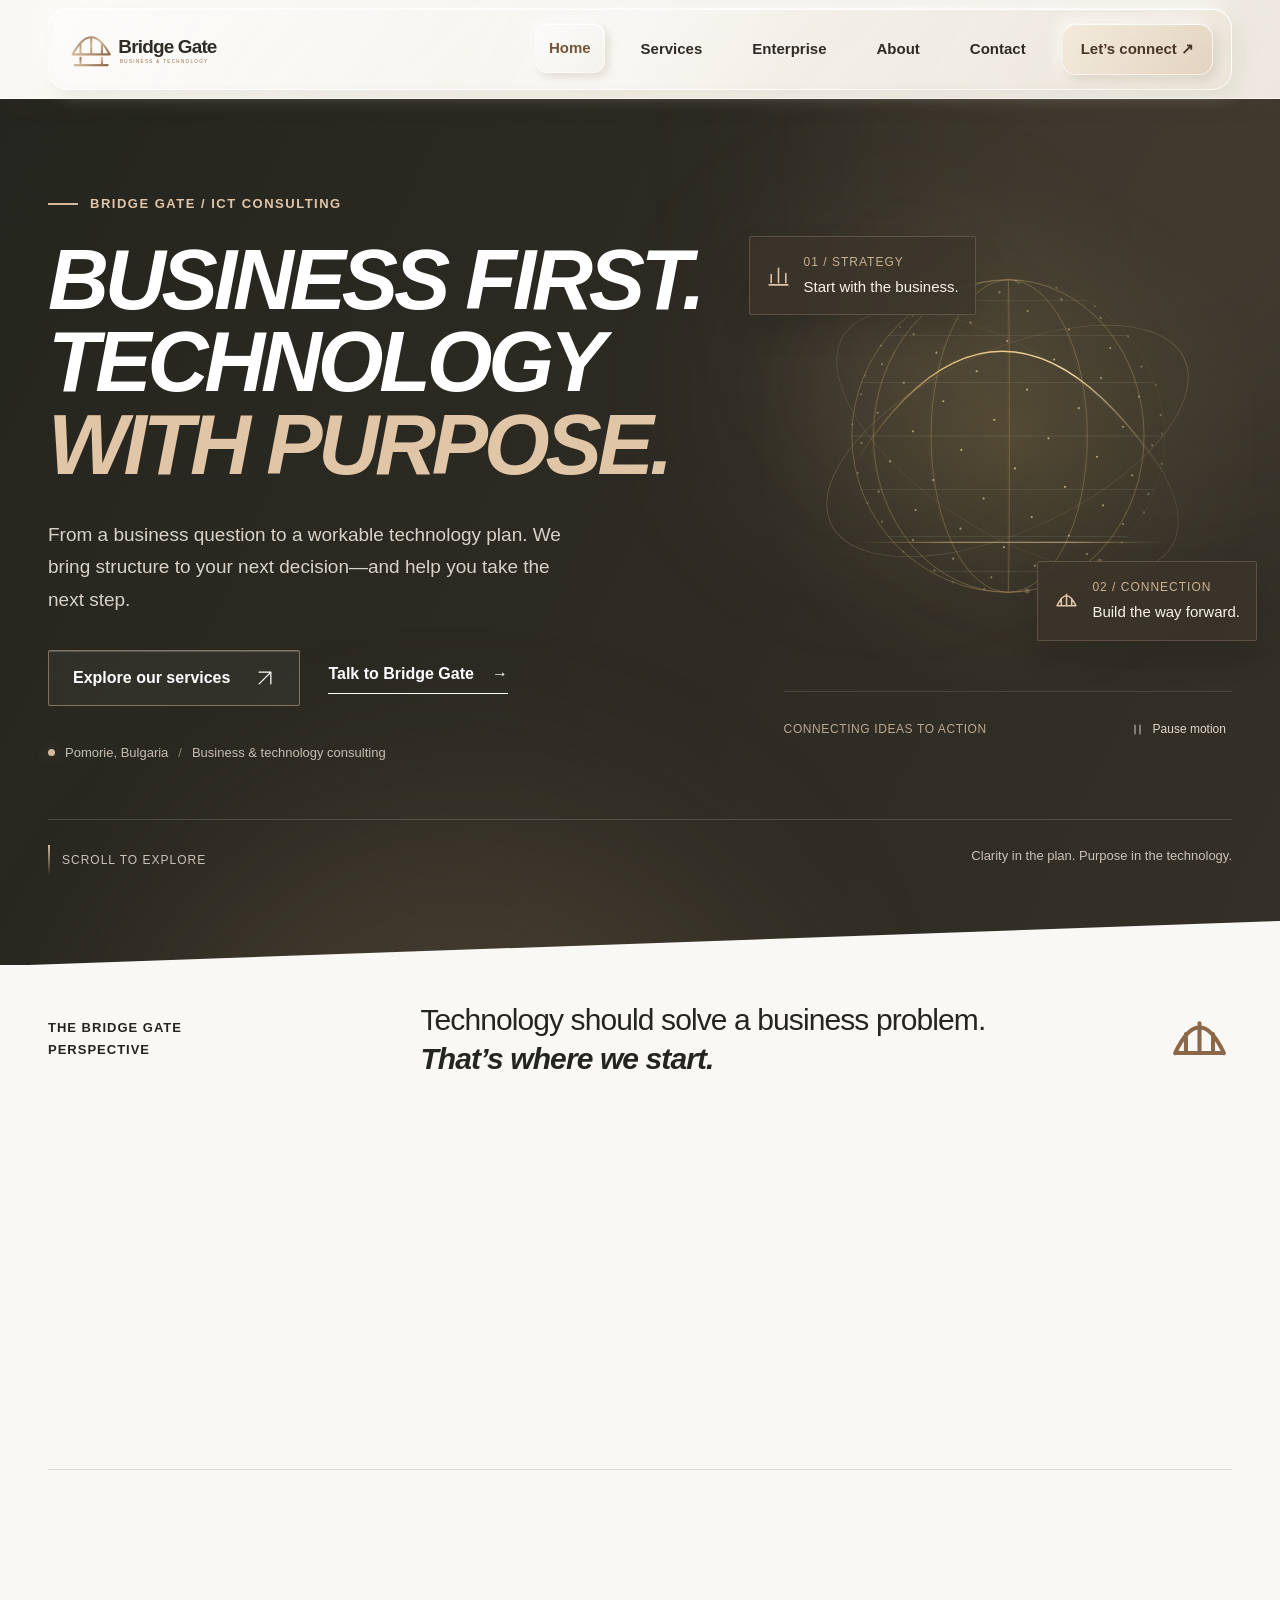
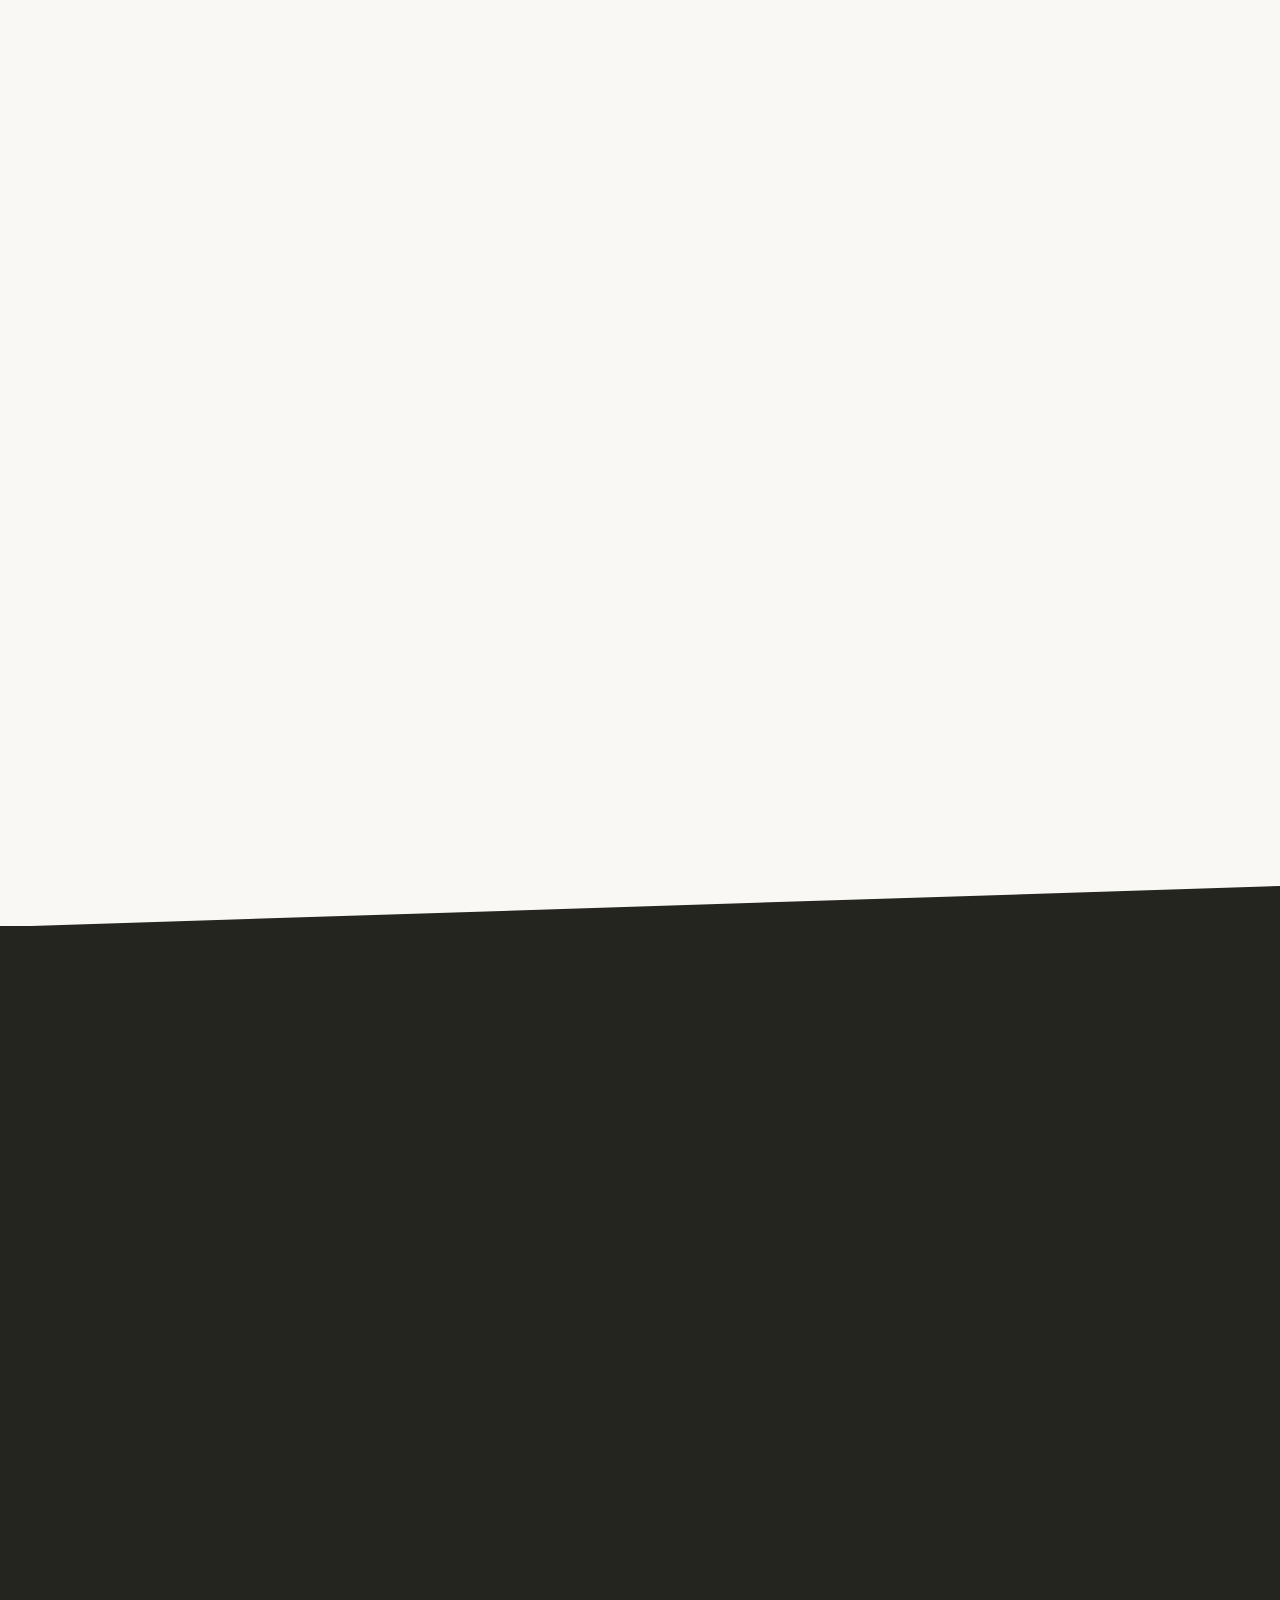
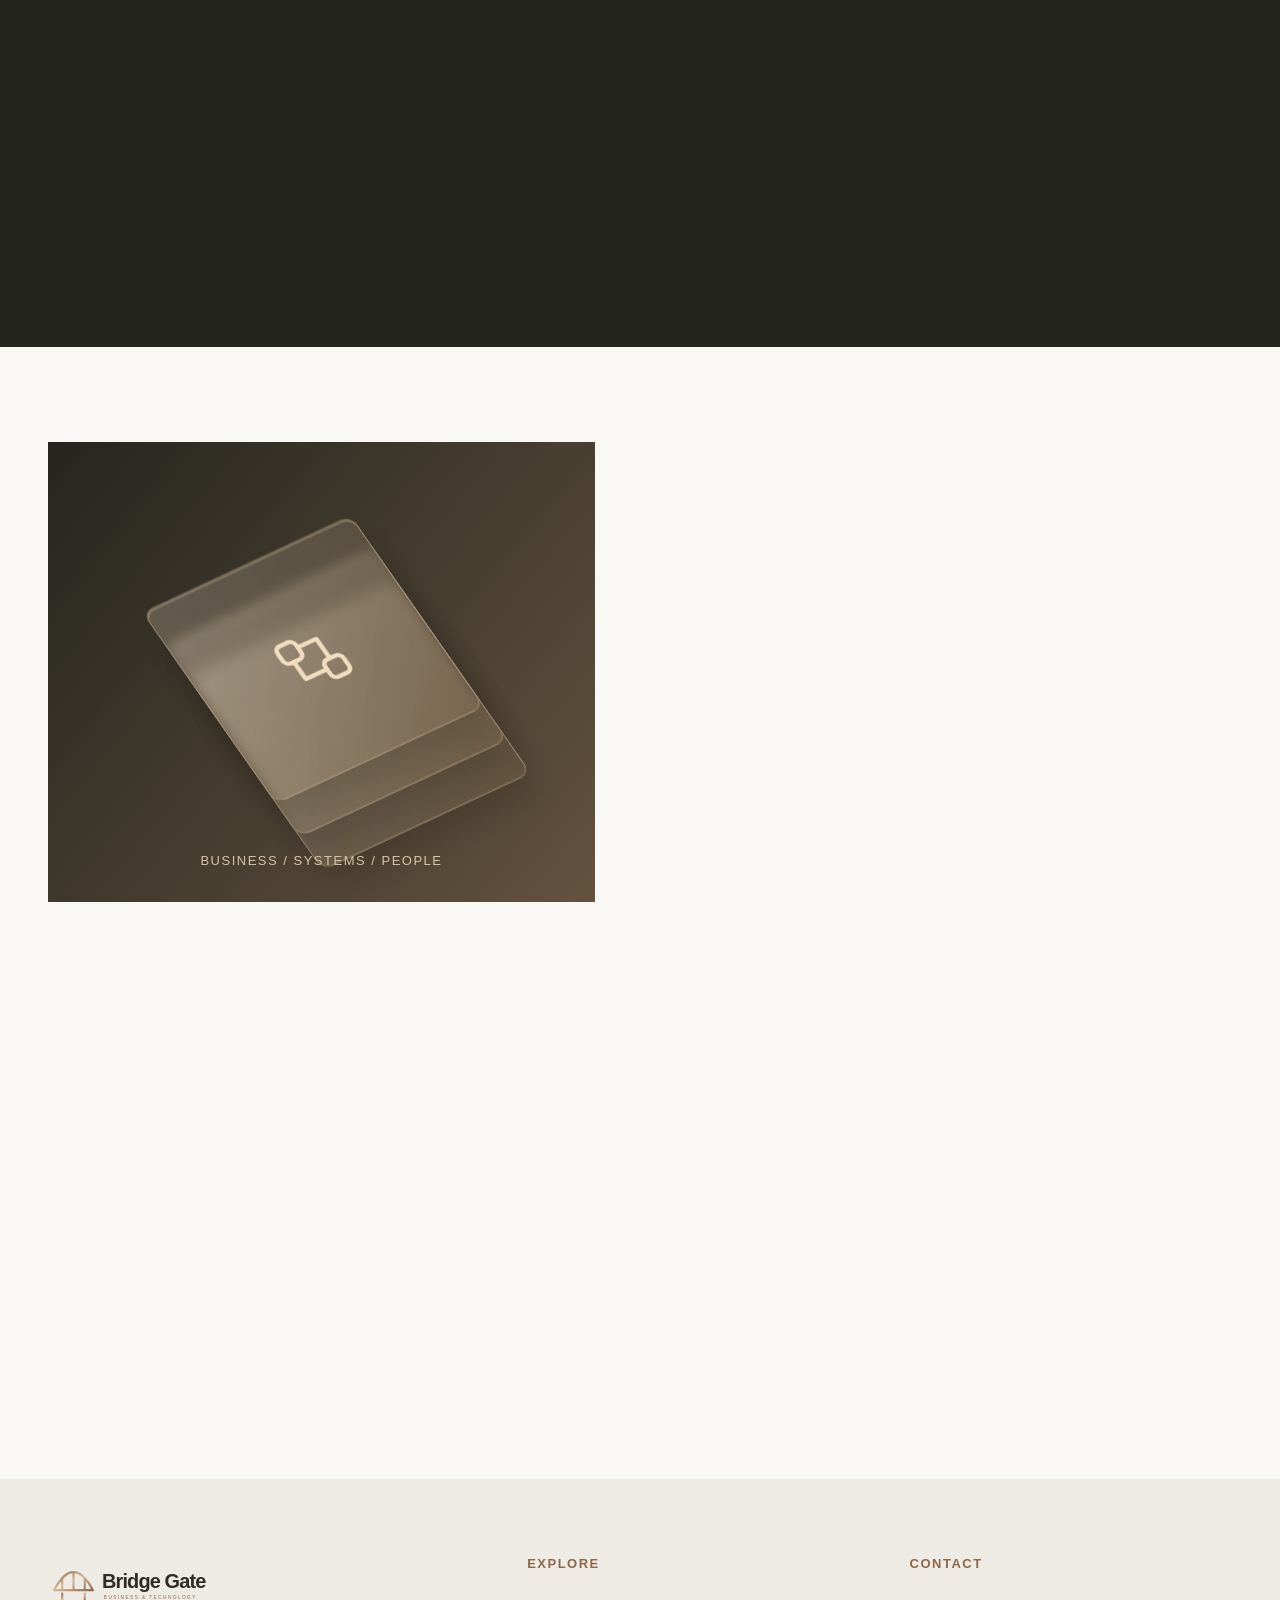
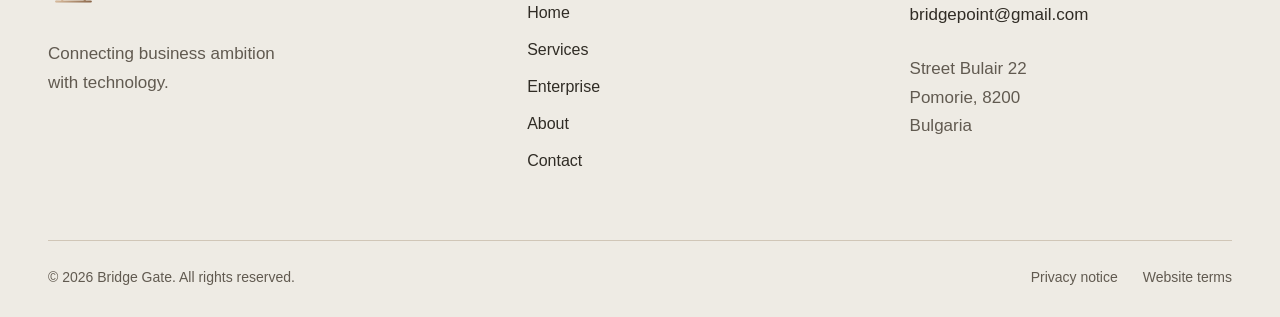
==== index.html @ 1b9d0df0 "Rebrand website to Bridge Gate and configure bridgegate.eu" ====
<!doctype html><html lang="en"><head><meta charset="UTF-8"><meta name="viewport" content="width=device-width, initial-scale=1"><title>ICT Consulting & Business Technology | Bridge Gate</title><meta name="description" content="Bridge Gate ICT consulting: business technology strategy, solution architecture, cloud planning, and enterprise communications. Pomorie, Bulgaria."><link rel="canonical" href="https://bridgegate.eu/"><meta name="referrer" content="strict-origin-when-cross-origin"><meta http-equiv="Content-Security-Policy" content="default-src 'self'; script-src 'self'; style-src 'self'; img-src 'self' data:; font-src 'self'; connect-src 'none'; object-src 'none'; base-uri 'self'; form-action mailto:; frame-src 'none'"><meta name="theme-color" content="#181916"><meta property="og:title" content="ICT Consulting & Business Technology | Bridge Gate"><meta property="og:description" content="Connecting business ambition with technology. ICT consulting based in Pomorie, Bulgaria."><meta property="og:type" content="website"><meta property="og:site_name" content="Bridge Gate"><meta property="og:url" content="https://bridgegate.eu/"><link rel="icon" href="assets/favicon.svg" type="image/svg+xml"><link rel="stylesheet" href="assets/site.css?v=7"><script src="assets/site.js?v=7" defer></script></head><body><div class="reading-progress" aria-hidden="true"></div><a class="skip-link" href="#main">Skip to content</a><header class="header"><div class="wrap nav-wrap"><a class="brand" href="index.html" aria-label="Bridge Gate home"><img src="assets/bridgegate-logo.svg" width="460" height="140" alt="Bridge Gate"></a><button class="menu-button" type="button" aria-expanded="false" aria-controls="primary-nav">Menu <span aria-hidden="true">☰</span></button><nav id="primary-nav" aria-label="Main navigation"><a href="index.html" aria-current="page">Home</a><a href="services.html" >Services</a><a href="enterprise.html" >Enterprise</a><a href="about.html" >About</a><a href="contact.html" >Contact</a><a class="nav-cta liquid-button" href="contact.html">Let’s connect ↗</a></nav></div></header><main id="main"><section class="hero cinematic-hero"><div class="hero-atmosphere" aria-hidden="true"><i></i><i></i><i></i></div><div class="wrap hero-grid"><div class="hero-copy"><p class="eyebrow"><span class="eyebrow-line"></span> BRIDGE GATE / ICT CONSULTING</p><h1>Business first.<br>Technology<br><em>with purpose.</em></h1><p class="lead">From a business question to a workable technology plan. We bring structure to your next decision—and help you take the next step.</p><div class="actions"><a class="button liquid-button" href="services.html">Explore our services <svg class="icon icon-arrow" viewBox="0 0 24 24" aria-hidden="true" fill="none" stroke="currentColor" stroke-width="1.5" stroke-linecap="round" stroke-linejoin="round"><path d="M5 19 19 5M5 5h14v14"/></svg></a><a class="text-link" href="contact.html">Talk to Bridge Gate <span aria-hidden="true">→</span></a></div><div class="hero-note"><span class="dot"></span> Pomorie, Bulgaria <span class="note-divider">/</span> Business & technology consulting</div></div><div class="hero-visual"><div class="orbital-stage"><canvas id="connection-globe" width="740" height="660" aria-hidden="true"></canvas><div class="orbital-ring orbital-ring-one" aria-hidden="true"></div><div class="orbital-ring orbital-ring-two" aria-hidden="true"></div><div class="floating-chip chip-strategy"><svg class="icon icon-strategy" viewBox="0 0 24 24" aria-hidden="true" fill="none" stroke="currentColor" stroke-width="1.5" stroke-linecap="round" stroke-linejoin="round"><path d="M5 19V11M12 19V5M19 19v-9M3 21h18"/></svg><div><span>01 / STRATEGY</span>Start with the business.</div></div><div class="floating-chip chip-delivery"><svg class="icon icon-bridge" viewBox="0 0 24 24" aria-hidden="true" fill="none" stroke="currentColor" stroke-width="1.5" stroke-linecap="round" stroke-linejoin="round"><path d="M3 17q9-19 18 0M3 17h18M7 17V10M12 17V6M17 17v-7"/></svg><div><span>02 / CONNECTION</span>Build the way forward.</div></div></div><div class="visual-caption"><span>CONNECTING IDEAS TO ACTION</span><button class="motion-toggle" type="button" aria-pressed="false" aria-label="Pause motion effects"><svg class="icon icon-pause" viewBox="0 0 24 24" aria-hidden="true" fill="none" stroke="currentColor" stroke-width="1.5" stroke-linecap="round" stroke-linejoin="round"><path d="M8 5v14M16 5v14"/></svg><span>Pause motion</span></button></div></div></div><div class="wrap hero-bottom"><a href="#what-we-do" class="scroll-cue"><span class="scroll-line" aria-hidden="true"></span> SCROLL TO EXPLORE</a><span>Clarity in the plan. Purpose in the technology.</span></div></section><section class="intro-band"><div class="wrap intro-band-inner"><span>THE BRIDGE GATE PERSPECTIVE</span><p>Technology should solve a business problem.<br><strong>That’s where we start.</strong></p><svg class="icon icon-bridge" viewBox="0 0 24 24" aria-hidden="true" fill="none" stroke="currentColor" stroke-width="1.5" stroke-linecap="round" stroke-linejoin="round"><path d="M3 17q9-19 18 0M3 17h18M7 17V10M12 17V6M17 17v-7"/></svg></div></section><section class="section wrap" id="what-we-do"><div class="section-heading" data-reveal><div><p class="eyebrow">01 / WHAT WE DO</p><h2>Four areas.<br>One business perspective.</h2></div><p>Define the priorities. Understand the options. Choose a practical direction.</p></div><div class="card-grid"><article class="service-card" data-reveal><div class="card-top"><span class="number">01 /</span><span class="neo-icon"><svg class="icon icon-strategy" viewBox="0 0 24 24" aria-hidden="true" fill="none" stroke="currentColor" stroke-width="1.5" stroke-linecap="round" stroke-linejoin="round"><path d="M5 19V11M12 19V5M19 19v-9M3 21h18"/></svg></span></div><h3>Business & ICT strategy</h3><p>Which technology decisions will make a difference? Start with the business case, costs, and a roadmap.</p><div class="service-keywords">Business cases · ICT governance · Roadmaps</div><a href="services.html#service-01">Discover the approach <svg class="icon icon-arrow" viewBox="0 0 24 24" aria-hidden="true" fill="none" stroke="currentColor" stroke-width="1.5" stroke-linecap="round" stroke-linejoin="round"><path d="M5 19 19 5M5 5h14v14"/></svg></a></article><article class="service-card" data-reveal><div class="card-top"><span class="number">02 /</span><span class="neo-icon"><svg class="icon icon-architecture" viewBox="0 0 24 24" aria-hidden="true" fill="none" stroke="currentColor" stroke-width="1.5" stroke-linecap="round" stroke-linejoin="round"><rect x="3" y="3" width="7" height="7" rx="2"/><rect x="14" y="14" width="7" height="7" rx="2"/><path d="M10 6h7v8M6 10v7h8"/></svg></span></div><h3>Solution architecture</h3><p>Make your systems work together. Define requirements, integration points, and a delivery approach.</p><div class="service-keywords">Requirements · Integration · Delivery planning</div><a href="services.html#service-02">Discover the approach <svg class="icon icon-arrow" viewBox="0 0 24 24" aria-hidden="true" fill="none" stroke="currentColor" stroke-width="1.5" stroke-linecap="round" stroke-linejoin="round"><path d="M5 19 19 5M5 5h14v14"/></svg></a></article><article class="service-card" data-reveal><div class="card-top"><span class="number">03 /</span><span class="neo-icon"><svg class="icon icon-cloud" viewBox="0 0 24 24" aria-hidden="true" fill="none" stroke="currentColor" stroke-width="1.5" stroke-linecap="round" stroke-linejoin="round"><path d="M7 18a5 5 0 1 1 .2-10A6 6 0 0 1 19 11a3.5 3.5 0 0 1-1 7H7Z"/><path d="m9 14 3-3 3 3M12 11v9"/></svg></span></div><h3>Cloud consulting</h3><p>Know what to move, when to move it, and what it will cost. Build a cloud plan that fits your operations.</p><div class="service-keywords">Readiness · Migration · Cost review</div><a href="services.html#service-03">Discover the approach <svg class="icon icon-arrow" viewBox="0 0 24 24" aria-hidden="true" fill="none" stroke="currentColor" stroke-width="1.5" stroke-linecap="round" stroke-linejoin="round"><path d="M5 19 19 5M5 5h14v14"/></svg></a></article><article class="service-card" data-reveal><div class="card-top"><span class="number">04 /</span><span class="neo-icon"><svg class="icon icon-network" viewBox="0 0 24 24" aria-hidden="true" fill="none" stroke="currentColor" stroke-width="1.5" stroke-linecap="round" stroke-linejoin="round"><circle cx="12" cy="5" r="3"/><circle cx="5" cy="19" r="3"/><circle cx="19" cy="19" r="3"/><path d="M12 8v5M5 16v-3h14v3"/></svg></span></div><h3>Networks & communications</h3><p>Help people and systems connect. Plan enterprise networks and clearer communication across teams.</p><div class="service-keywords">Networks · Collaboration · Supplier review</div><a href="services.html#service-04">Discover the approach <svg class="icon icon-arrow" viewBox="0 0 24 24" aria-hidden="true" fill="none" stroke="currentColor" stroke-width="1.5" stroke-linecap="round" stroke-linejoin="round"><path d="M5 19 19 5M5 5h14v14"/></svg></a></article></div></section><section class="story-section"><div class="wrap story-grid"><div class="story-heading" data-reveal><p class="eyebrow">02 / HOW WE WORK</p><h2>A good plan<br>begins with<br><em>a better question.</em></h2><p>Before discussing a platform or a solution, we discuss what your business needs to change.</p><a class="button liquid-button light" href="about.html">Our perspective <svg class="icon icon-arrow" viewBox="0 0 24 24" aria-hidden="true" fill="none" stroke="currentColor" stroke-width="1.5" stroke-linecap="round" stroke-linejoin="round"><path d="M5 19 19 5M5 5h14v14"/></svg></a></div><div class="story-steps"><article data-reveal><span>01</span><div><p class="step-label">DISCOVER</p><h3>What needs to work better?</h3><p>We review your objectives, current systems, and operational constraints. The starting point is your business, not a technology shortlist.</p></div></article><article data-reveal><span>02</span><div><p class="step-label">DEFINE</p><h3>What is the right next step?</h3><p>We weigh the options and shape a roadmap. Scope, priorities, and responsibilities are agreed before the work begins.</p></div></article><article data-reveal><span>03</span><div><p class="step-label">MOVE FORWARD</p><h3>How do we get there?</h3><p>We coordinate the agreed work, review progress, and keep the delivery plan connected to the outcome you want.</p></div></article></div></div></section><section class="enterprise-story section wrap"><div class="enterprise-art" aria-hidden="true"><div class="glass-architecture"><span class="architecture-layer layer-one"></span><span class="architecture-layer layer-two"></span><span class="architecture-layer layer-three"></span><span class="architecture-node"><svg class="icon icon-architecture" viewBox="0 0 24 24" aria-hidden="true" fill="none" stroke="currentColor" stroke-width="1.5" stroke-linecap="round" stroke-linejoin="round"><rect x="3" y="3" width="7" height="7" rx="2"/><rect x="14" y="14" width="7" height="7" rx="2"/><path d="M10 6h7v8M6 10v7h8"/></svg></span></div><span class="art-caption">BUSINESS / SYSTEMS / PEOPLE</span></div><div data-reveal><p class="eyebrow">03 / ENTERPRISE</p><h2>Keep the whole<br>organisation in view.</h2><p class="lead small">Technology decisions rarely sit in one department. We help bring business stakeholders, technical teams, and suppliers around the same plan.</p><a class="text-link" href="enterprise.html">Explore enterprise consulting <svg class="icon icon-arrow" viewBox="0 0 24 24" aria-hidden="true" fill="none" stroke="currentColor" stroke-width="1.5" stroke-linecap="round" stroke-linejoin="round"><path d="M5 19 19 5M5 5h14v14"/></svg></a></div></section><section class="cta wrap" data-reveal><div class="cta-orbit" aria-hidden="true"></div><div><p class="eyebrow">YOUR NEXT STEP</p><h2>Tell us what<br>you’re working on.</h2><p>A business question. A systems challenge. A project that needs a clearer direction.</p></div><a class="button liquid-button light" href="contact.html">Start a conversation <svg class="icon icon-arrow" viewBox="0 0 24 24" aria-hidden="true" fill="none" stroke="currentColor" stroke-width="1.5" stroke-linecap="round" stroke-linejoin="round"><path d="M5 19 19 5M5 5h14v14"/></svg></a></section></main><footer><div class="wrap footer-grid"><div><a class="brand footer-brand" href="index.html"><img src="assets/bridgegate-logo.svg" alt="Bridge Gate" width="460" height="140"></a><p>Connecting business ambition<br>with technology.</p></div><div><p class="eyebrow">EXPLORE</p><a href="index.html" aria-current="page">Home</a><a href="services.html" >Services</a><a href="enterprise.html" >Enterprise</a><a href="about.html" >About</a><a href="contact.html" >Contact</a></div><div><p class="eyebrow">CONTACT</p><a href="mailto:bridgepoint@gmail.com">bridgepoint@gmail.com</a><address>Street Bulair 22<br>Pomorie, 8200<br>Bulgaria</address></div></div><div class="wrap footer-bottom"><span>© 2026 Bridge Gate. All rights reserved.</span><div><a href="privacy.html">Privacy notice</a><a href="terms.html">Website terms</a></div></div></footer></body></html>
---- assets/site.css ----
/* Bridge Gate corporate template — content stays in the existing HTML. */
:root{--paper:#faf8f4;--ink:#25251f;--muted:#615e55;--gold:#8c684b;--line:#dfd9cf;--dark:#25251f;--accent:#d6b99b;--font-sans:Arial,Helvetica,sans-serif;--serif:var(--font-sans);--scroll:0;--hero-shift:0px}*{box-sizing:border-box}html{font-size:18px;scroll-behavior:smooth;scroll-padding-top:110px}body{margin:0;background:var(--paper);color:var(--ink);font-family:var(--font-sans);font-size:18px;line-height:1.7;overflow-x:clip}a{color:inherit;text-decoration:none}button,input,select,textarea{font:inherit}button{cursor:pointer}a,button{-webkit-tap-highlight-color:transparent}h1,h2,h3,h4,p{margin-top:0}h1,h2,h3,h4{font-family:var(--font-sans);font-weight:800;font-style:italic;text-transform:uppercase;letter-spacing:-.045em;line-height:1.04}h1{font-size:clamp(52px,6.4vw,92px);margin-bottom:32px}h2{font-size:clamp(36px,4vw,58px);margin-bottom:30px}h3{font-size:28px;line-height:1.12;margin-bottom:20px}em{font-family:inherit;font-style:inherit;color:var(--gold)}p{color:var(--muted)}.wrap{width:min(1380px,calc(100% - 96px));margin:auto}.eyebrow{font-size:13px;font-weight:700;letter-spacing:1.5px;color:var(--gold);line-height:1.5;margin-bottom:25px}.lead{font-size:21px;line-height:1.7;max-width:650px}.lead.small{font-size:20px}.icon{width:25px;height:25px;flex-shrink:0;vertical-align:middle}.header{background:var(--dark);position:sticky;top:0;z-index:30;border-bottom:1px solid #ffffff16;transition:box-shadow .3s}.header.scrolled{box-shadow:0 7px 25px #0003}.nav-wrap{height:98px;display:flex;align-items:center;justify-content:space-between;gap:25px}.brand{display:block;width:190px;flex-shrink:0}.brand img{display:block;width:100%;height:auto;object-fit:contain;filter:brightness(0) invert(1)}.nav-wrap nav{display:flex;align-items:center;gap:29px;color:#fff;font-size:15px;font-weight:700}.nav-wrap nav>a{padding:10px 0;border-bottom:2px solid transparent}.nav-wrap nav>a:hover,.nav-wrap nav>a[aria-current]{border-bottom-color:var(--accent);color:#f1d5b0}.nav-wrap nav .nav-cta{border:1px solid #ffffff60;padding:12px 20px;margin-left:8px}.menu-button{display:none}.reading-progress{position:fixed;top:0;left:0;right:0;height:3px;background:var(--accent);z-index:100;transform:scaleX(var(--scroll));transform-origin:left}.skip-link{position:fixed;top:-80px;left:20px;background:#fff;padding:12px 20px;z-index:101}.skip-link:focus{top:10px}:focus-visible{outline:3px solid var(--accent);outline-offset:5px}.cinematic-hero{background:var(--dark);color:#fff;position:relative;isolation:isolate;overflow:hidden;padding:85px 0 90px}.cinematic-hero:after{content:'';position:absolute;bottom:-1px;left:0;right:0;height:45px;background:var(--paper);clip-path:polygon(0 100%,100% 0,100% 100%);pointer-events:none}.hero-atmosphere{position:absolute;inset:0;z-index:-1;overflow:hidden;background:linear-gradient(115deg,#25251f,#343027)}.hero-atmosphere i{position:absolute;width:650px;height:650px;border-radius:50%;filter:blur(95px);background:#c5a4841a;animation:aurora 18s ease-in-out infinite alternate}.hero-atmosphere i:first-child{right:-200px;top:-250px}.hero-atmosphere i:nth-child(2){left:10%;bottom:-500px;background:#9f805e30;animation-delay:-8s}.hero-atmosphere i:last-child{width:220px;height:220px;right:22%;top:20%;background:#d9b48d25;animation-delay:-4s}.hero-grid{display:grid;grid-template-columns:1.25fr .8fr;gap:35px;align-items:center;min-height:590px}.hero-copy{position:relative;z-index:2}.hero-copy .eyebrow{color:#e1c5a7;display:flex;gap:12px;align-items:center}.eyebrow-line{width:30px;height:2px;background:var(--accent)}.hero h1{font-size:clamp(58px,6.6vw,98px);line-height:.98;letter-spacing:-.05em;max-width:780px}.hero h1 em{color:#e1c5a7}.hero .lead{font-size:19px;color:#d9d2c8;max-width:540px}.actions{display:flex;align-items:center;gap:28px;flex-wrap:wrap;margin:34px 0}.button{display:inline-flex;align-items:center;justify-content:center;gap:25px;min-height:56px;padding:14px 24px;background:var(--dark);color:#fff;border:1px solid var(--dark);font-size:16px;font-weight:700;line-height:1.4;border-radius:2px;transition:transform .3s,background .3s}.button:hover{background:#474239;transform:translateY(-3px)}.liquid-button{position:relative;overflow:hidden;backdrop-filter:blur(12px);-webkit-backdrop-filter:blur(12px);box-shadow:inset 0 1px #fff3}.liquid-button:before{content:'';position:absolute;inset:-100% -30%;background:linear-gradient(110deg,transparent 38%,#fff3 49%,transparent 60%);transform:translateX(-140%);transition:transform .7s;pointer-events:none}.liquid-button:hover:before{transform:translateX(140%)}.hero .button{background:#ffffff0b;border-color:#e2c5a375;color:#fff}.hero .button:hover{background:#c5a48429}.button.light{background:var(--accent);border-color:var(--accent);color:#342b23}.button.light:hover{background:#ead6bd}.text-link{display:inline-flex;align-items:center;gap:18px;border-bottom:1px solid currentColor;padding-bottom:7px;font-size:16px;font-weight:700;line-height:1.5}.text-link:hover{color:var(--gold)}.hero .text-link{color:#fff}.button .icon,.text-link .icon,.service-card a .icon{width:20px;height:20px;transition:transform .3s}.button:hover .icon,.text-link:hover .icon,.service-card:hover a .icon{transform:translate(3px,-3px)}.hero-note{display:flex;align-items:center;gap:10px;flex-wrap:wrap;font-size:13px;color:#c7beb2;margin-top:36px}.dot{width:7px;height:7px;border-radius:50%;background:var(--accent);box-shadow:0 0 14px #c5a48460}.note-divider{color:#8e7f6c}.hero-visual{position:relative;transform:translateY(var(--hero-shift));min-width:0}.orbital-stage{height:500px;position:relative;margin:0 -20px}#connection-globe{display:block;width:100%;height:100%}.orbital-ring{position:absolute;left:10%;top:10%;width:80%;height:80%;border:1px solid #c4a27e4a;border-radius:50%;transform:rotate(-25deg) scaleY(.45);pointer-events:none}.orbital-ring-two{transform:rotate(33deg) scaleY(.45);border-color:#b8ab9630}.floating-chip{position:absolute;display:flex;align-items:center;gap:13px;padding:16px;background:#3c352bc9;border:1px solid #d6b99b3a;border-radius:2px;backdrop-filter:blur(15px);-webkit-backdrop-filter:blur(15px);box-shadow:0 15px 30px #0002;animation:float 7s ease-in-out infinite;color:#f8f3eb;font-size:15px;line-height:1.5;max-width:280px}.floating-chip .icon{color:#e1c5a7}.floating-chip span{display:block;font-size:12px;letter-spacing:1px;color:#cbb28f;margin-bottom:5px}.chip-strategy{top:9%;left:-15px}.chip-delivery{right:-5px;bottom:10%;animation-delay:-3s}.visual-caption{display:flex;justify-content:space-between;align-items:center;gap:15px;flex-wrap:wrap;color:#baa991;font-size:12px;letter-spacing:.6px;padding:20px 0;border-top:1px solid #ffffff20}.motion-toggle{background:transparent;color:#e1d7c8;display:flex;align-items:center;gap:8px;border:0;font-size:12px;min-height:36px}.motion-toggle .icon{width:15px;height:15px}.hero-bottom{display:flex;justify-content:space-between;gap:30px;border-top:1px solid #ffffff26;margin-top:45px;padding-top:25px;color:#cbc2b6;font-size:13px}.scroll-cue{display:flex;align-items:center;gap:12px;font-size:12px;letter-spacing:1px}.scroll-line{width:2px;height:30px;background:linear-gradient(var(--accent),transparent)}.intro-band{background:var(--paper);padding:35px 0 65px}.intro-band-inner{display:grid;grid-template-columns:.7fr 1.5fr auto;align-items:center;gap:45px}.intro-band-inner>span{font-size:13px;font-weight:700;letter-spacing:1px;max-width:200px}.intro-band p{margin:0;font-size:30px;line-height:1.3;letter-spacing:-.03em;color:var(--ink)}.intro-band strong{font-weight:800;font-style:italic}.intro-band .icon{width:65px;height:65px;color:var(--gold)}.section{padding-top:95px;padding-bottom:95px}.section-heading{display:flex;justify-content:space-between;align-items:flex-end;gap:65px;margin-bottom:50px}.section-heading>p{max-width:360px;font-size:19px;margin-bottom:30px}.card-grid{display:grid;grid-template-columns:repeat(2,minmax(0,1fr));gap:0;border-top:1px solid var(--line)}.service-card{padding:40px 45px 40px 0;border-bottom:1px solid var(--line);transition:background .3s}.service-card:nth-child(even){padding-left:45px;padding-right:0;border-left:1px solid var(--line)}.service-card:nth-child(odd){padding-right:45px}.card-top{display:flex;align-items:center;justify-content:space-between;margin-bottom:30px}.number{display:block;font-size:15px;color:var(--gold);letter-spacing:1px;margin-bottom:30px;font-weight:700}.card-top .number{margin:0;font-size:22px;font-style:italic}.neo-icon{display:inline-flex;align-items:center;justify-content:center;width:58px;height:58px;border:1px solid #d9cbb9;transform:skew(-8deg);background:linear-gradient(135deg,#fff,#eeebe4);box-shadow:4px 4px 10px #ddd6ca,-4px -4px 10px #fff;color:var(--gold)}.neo-icon .icon{transform:skew(8deg);transition:transform .3s}.service-card:hover .neo-icon .icon{transform:skew(8deg) translateY(-3px)}.service-card h3{font-size:33px;max-width:490px;min-height:75px}.service-card p{font-size:18px;max-width:490px;min-height:92px;margin-bottom:24px}.service-keywords{font-size:14px;color:#7d6853;margin-bottom:24px;min-height:30px}.service-card a{display:flex;justify-content:space-between;align-items:center;gap:15px;font-size:15px;font-weight:700;border-top:1px solid var(--line);padding-top:20px}.story-section,.approach{position:relative;background:var(--dark);color:#fff;padding:105px 0;isolation:isolate}.story-section:before,.approach:before{content:'';position:absolute;top:-40px;left:0;right:0;height:41px;background:var(--dark);clip-path:polygon(0 100%,100% 0,100% 100%);z-index:-1}.story-grid{display:grid;grid-template-columns:1fr 1fr;gap:100px}.story-heading{position:sticky;top:145px;align-self:start}.story-heading h2{font-size:clamp(40px,4.8vw,68px)}.story-heading h2 em{color:#e1c5a7}.story-heading>p:not(.eyebrow){color:#d5cfc4;font-size:18px;max-width:440px;margin-bottom:30px}.story-section .eyebrow,.approach .eyebrow{color:#e1c5a7}.story-steps article{display:flex;gap:35px;border-top:1px solid #ffffff30;padding:35px 0}.story-steps article>span{font-size:48px;font-weight:800;font-style:italic;color:#dfbd96;line-height:1.05}.story-steps h3{font-size:29px}.story-steps p{font-size:18px;color:#d8cfc2}.step-label{font-size:13px!important;letter-spacing:1.4px;color:#e1c5a7!important;margin-bottom:15px}.enterprise-story{display:grid;grid-template-columns:1fr 1fr;gap:90px;align-items:center}.enterprise-art{height:460px;background:linear-gradient(130deg,#25251f,#63523e);position:relative;display:grid;place-items:center;overflow:hidden;border-radius:0;clip-path:polygon(6% 0,100% 0,94% 100%,0 100%)}.glass-architecture{width:280px;height:280px;position:relative;transform:rotate(-25deg) skew(10deg);animation:architecture 10s ease-in-out infinite}.architecture-layer{position:absolute;inset:25px;border:1px solid #d7bb9780;border-radius:12px;background:linear-gradient(135deg,#ecdbc240,#d1ab7a1a);box-shadow:0 20px 30px #0002,inset 0 2px #f6e4c43a;backdrop-filter:blur(6px)}.layer-one{transform:translateY(65px)}.layer-two{transform:translateY(25px)}.layer-three{transform:translateY(-15px)}.architecture-node{position:absolute;inset:0;display:grid;place-items:center;transform:translateY(-15px);color:#f1dec1}.architecture-node .icon{width:70px;height:70px}.art-caption{position:absolute;bottom:30px;font-size:13px;letter-spacing:1.5px;color:#d8c3a5}.cta{position:relative;isolation:isolate;overflow:hidden;background:var(--accent);color:var(--dark);padding:65px;display:flex;justify-content:space-between;align-items:center;gap:50px;margin-top:20px;margin-bottom:95px;border-radius:0}.cta h2{font-size:clamp(38px,4vw,60px);margin:0}.cta p:not(.eyebrow){font-size:18px;max-width:520px;margin:25px 0 0;color:#44382d}.cta .eyebrow{color:#44382d}.cta .button.light{background:var(--dark);border-color:var(--dark);color:#fff;flex-shrink:0}.cta-orbit{position:absolute;right:10%;top:-130px;width:550px;height:550px;border:1px solid #25251f22;border-radius:50%;z-index:-1;animation:float 15s ease-in-out infinite}.cta-orbit:before,.cta-orbit:after{content:'';position:absolute;inset:55px;border:1px solid #25251f22;border-radius:50%}.cta-orbit:after{inset:110px}footer{background:var(--dark);color:#fff;padding:75px 0 28px}.footer-grid{display:grid;grid-template-columns:1.3fr 1fr 1fr;gap:60px}.footer-grid>div{min-width:0}.footer-brand{width:200px;margin-bottom:25px}.footer-grid p{font-size:17px;color:#d4cbbf}.footer-grid .eyebrow{font-size:13px;color:#e1c5a7}.footer-grid>div:nth-child(2) a{display:block;font-size:16px;margin-bottom:10px}.footer-grid address{font-style:normal;font-size:17px;color:#d4cbbf;margin-top:25px}.footer-grid>div:last-child>a{font-size:17px;overflow-wrap:anywhere}.footer-grid a:hover{color:#e1c5a7}.footer-bottom{display:flex;justify-content:space-between;gap:25px;border-top:1px solid #ffffff30;margin-top:55px;padding-top:25px;font-size:14px;color:#d4cbbf}.footer-bottom>div{display:flex;gap:25px;flex-wrap:wrap}.page-hero{padding-top:80px;padding-bottom:65px;border-bottom:1px solid var(--line);position:relative;overflow:hidden}.page-hero:after{content:'';position:absolute;right:-60px;top:-80px;width:330px;height:330px;border:45px solid #c5a48409;transform:rotate(-18deg);z-index:-1}.page-hero h1{max-width:1100px}.page-hero .lead{max-width:760px;margin-bottom:0}.service-list{padding-bottom:85px}.service-detail{display:grid;grid-template-columns:35px 58px 1fr .85fr;gap:30px;padding:55px 0;border-bottom:1px solid var(--line);scroll-margin-top:120px}.service-detail .number{margin-top:14px}.service-detail h2{font-size:36px}.service-detail p{font-size:18px;margin-bottom:0}.service-detail ul{margin:0;padding-left:22px;color:var(--muted);font-size:18px}.service-detail li{padding:7px 0}.split{display:grid;grid-template-columns:1fr 1fr;gap:90px;align-items:start}.enterprise-panel{display:grid;grid-template-columns:1fr 1fr;align-items:center;gap:45px;padding:60px;background:var(--dark);color:#fff;margin-top:50px}.enterprise-panel p{color:#d4cbbf}.enterprise-panel .eyebrow{color:#e1c5a7}.bridge-art{display:block;width:100%;height:auto}.enterprise-panel .bridge-art{animation:float 9s ease-in-out infinite}.three-grid{display:grid;grid-template-columns:repeat(3,minmax(0,1fr));gap:35px}.plain-card{padding:30px 0;border-top:2px solid var(--accent)}.plain-card p{font-size:18px}.approach .plain-card p{color:#d4cbbf}.approach h3{color:#fff}.steps article{display:flex;gap:30px;border-bottom:1px solid var(--line);padding:25px 0}.steps article:first-child{padding-top:0}.steps article>span{color:var(--gold);font-weight:700;min-width:25px}.steps p{font-size:18px;margin-bottom:10px}.brand-panel{background:#f0ebe3;border:1px solid var(--line);padding:60px 40px;text-align:center}.brand-panel .brand{width:min(330px,100%);margin:auto}.brand-panel img{filter:none}.brand-panel p{margin:30px 0 0;font-size:17px;color:#7d644a}.details p{border-bottom:1px solid var(--line);padding-bottom:20px;font-size:19px}.details span{display:block;color:var(--gold);font-size:14px;letter-spacing:1px;margin-bottom:8px}.contact-grid{display:grid;grid-template-columns:.85fr 1.15fr;gap:85px;padding-top:65px;padding-bottom:95px}.email-link{display:inline-block;font-size:clamp(20px,2vw,28px);line-height:1.5;border-bottom:1px solid var(--gold);margin:15px 0 40px;max-width:100%;overflow-wrap:anywhere}.address{border-top:1px solid var(--line);padding-top:30px}.address .eyebrow{display:block}.address address{font-size:20px;font-style:normal;margin-bottom:25px}.muted{font-size:16px;margin-top:30px}.contact-form{padding:40px;background:#fff;border:1px solid var(--line);border-top:4px solid var(--accent)}.contact-form h2{font-size:34px}.contact-form>p{font-size:17px}.contact-form label{display:block;font-size:16px;font-weight:700;margin-bottom:22px}.form-row{display:grid;grid-template-columns:1fr 1fr;gap:20px}input,select,textarea{display:block;width:100%;font-size:18px;background:var(--paper);border:1px solid #c9beae;border-radius:2px;padding:13px 14px;margin-top:8px;color:var(--ink);min-width:0}textarea{resize:vertical}input:focus,select:focus,textarea:focus{outline:2px solid var(--gold);outline-offset:2px}.form-note{font-size:15px}.form-note a{text-decoration:underline}#form-status{margin-top:20px}#email-fallback p{font-size:17px}.legal{max-width:900px;padding-top:65px;padding-bottom:90px}.legal h2{font-size:32px;margin-top:35px}.legal a{text-decoration:underline}.legal p,.legal li{font-size:18px}.motion-ready [data-reveal]{opacity:0;transform:translateY(30px);transition:opacity .8s,transform .8s cubic-bezier(.2,.65,.25,1)}.motion-ready [data-reveal].is-visible{opacity:1;transform:none}.motion-paused *, .motion-paused *:before,.motion-paused *:after{animation-play-state:paused!important}.motion-paused [data-reveal]{opacity:1;transform:none}.motion-paused .hero-visual{transform:none}@keyframes aurora{to{transform:translate(-90px,70px) scale(1.2)}}@keyframes float{50%{transform:translateY(-12px)}}@keyframes architecture{50%{transform:rotate(-18deg) skew(10deg) translateY(-12px)}}
@supports not(backdrop-filter:blur(10px)){.floating-chip{background:#3c352b}}
@media(max-width:1100px){.wrap{width:calc(100% - 64px)}.nav-wrap nav{gap:22px}.nav-wrap nav .nav-cta{display:none}.brand{width:170px}.hero-grid{grid-template-columns:1.1fr .9fr;gap:25px;min-height:540px}.hero h1{font-size:70px}.orbital-stage{height:420px;margin:0 -15px}.floating-chip{font-size:13px;padding:13px;max-width:240px}.chip-strategy{left:0}.chip-delivery{right:0}.story-grid,.enterprise-story,.split{gap:55px}.service-detail{grid-template-columns:30px 58px 1fr .9fr;gap:20px}.contact-grid{gap:45px}.cta{padding:50px}.cta .button{gap:15px}.enterprise-art{height:400px}.service-card h3{font-size:30px}.service-card:nth-child(even){padding-left:30px}.service-card:nth-child(odd){padding-right:30px}}
@media(max-width:800px){.nav-wrap{height:88px}.brand{width:155px}.nav-wrap nav{gap:17px;font-size:14px}.hero-grid{grid-template-columns:1fr;gap:20px}.hero h1{font-size:clamp(60px,10vw,82px)}.hero-visual{max-width:620px;width:100%;margin:auto;transform:none}.orbital-stage{height:440px}.hero .lead{max-width:650px}.hero-bottom>span{max-width:45%}.intro-band-inner{grid-template-columns:1fr auto;gap:25px}.intro-band-inner>span{grid-column:1/-1;max-width:none}.intro-band p{font-size:26px}.story-grid,.enterprise-story,.split{grid-template-columns:1fr;gap:45px}.story-heading{position:static}.story-heading h2{font-size:55px}.story-heading>p:not(.eyebrow){max-width:620px}.enterprise-art{height:400px}.enterprise-panel{grid-template-columns:1fr;padding:40px}.enterprise-panel .bridge-art{max-height:340px}.three-grid{grid-template-columns:1fr;gap:20px}.service-detail{grid-template-columns:30px 58px 1fr}.service-detail ul{grid-column:3}.contact-grid{grid-template-columns:1fr;gap:45px}.footer-grid{gap:35px}.footer-grid>div:last-child>a{font-size:15px}.cta{display:block}.cta .button{margin-top:30px}.section-heading{display:block}.section-heading>p{max-width:580px}}
@media(max-width:640px){.wrap{width:calc(100% - 40px)}body{font-size:17px}.nav-wrap{height:85px}.brand{width:160px}.menu-button{display:flex;align-items:center;gap:15px;background:transparent;border:1px solid #ffffff60;padding:9px 13px;color:#fff;font-size:14px}.nav-wrap nav{display:none;position:absolute;top:84px;left:0;right:0;background:var(--dark);padding:20px;flex-direction:column;align-items:stretch;gap:6px;border-bottom:1px solid #ffffff30;box-shadow:0 20px 30px #0003}.nav-wrap nav.is-open{display:flex}.nav-wrap nav>a{padding:12px;font-size:17px}.nav-wrap nav>a[aria-current]{background:#c5a48418}.cinematic-hero{padding:50px 0 70px}.hero-grid{gap:20px;min-height:0}.hero h1{font-size:clamp(43px,10.8vw,65px);line-height:1.02}.hero .eyebrow{font-size:12px;letter-spacing:.8px;gap:8px}.eyebrow-line{width:20px;flex-shrink:0}.hero .lead{font-size:18px}.actions{gap:22px}.button{padding:13px 20px;font-size:15px;gap:20px}.hero-note{font-size:12px;gap:8px}.orbital-stage{height:365px;margin:0 -5px}.floating-chip{max-width:240px;font-size:13px;padding:13px;gap:10px}.floating-chip span{font-size:11px}.chip-strategy{top:10%;left:0}.chip-delivery{bottom:10%;right:0}.visual-caption{font-size:11px;letter-spacing:0}.motion-toggle{font-size:12px}.hero-bottom{margin-top:25px;padding-top:20px}.hero-bottom>span{display:none}.scroll-cue{font-size:12px}.intro-band{padding:20px 0 45px}.intro-band-inner{gap:20px}.intro-band-inner>span{font-size:12px}.intro-band p{font-size:23px}.intro-band .icon{width:40px;height:40px}.section{padding-top:65px;padding-bottom:65px}h1,.page-hero h1{font-size:44px}h2{font-size:38px}h3{font-size:26px}.lead,.lead.small{font-size:19px}.section-heading{margin-bottom:35px}.section-heading>p{font-size:18px}.card-grid{grid-template-columns:1fr}.service-card,.service-card:nth-child(even),.service-card:nth-child(odd){padding:30px 0;border-left:0}.service-card h3{font-size:29px;min-height:0}.service-card p{font-size:18px;min-height:0}.service-keywords{font-size:14px;min-height:0}.card-top{margin-bottom:25px}.service-card a{font-size:15px}.story-section,.approach{padding:70px 0}.story-grid{gap:35px}.story-heading h2{font-size:43px}.story-steps article{gap:22px;padding:30px 0}.story-steps article>span{font-size:37px}.story-steps h3{font-size:26px}.story-steps p{font-size:17px}.enterprise-art{height:340px}.glass-architecture{width:240px;height:240px}.art-caption{font-size:11px}.enterprise-story{gap:35px}.cta{padding:35px 25px;margin-bottom:65px}.cta h2{font-size:38px}.cta p:not(.eyebrow){font-size:17px}.cta .button{width:100%;gap:20px}.footer-grid{grid-template-columns:1fr;gap:30px}.footer-brand{width:190px}.footer-grid>div:nth-child(2){display:grid;grid-template-columns:repeat(3,minmax(0,1fr));gap:10px}.footer-grid>div:nth-child(2) .eyebrow{grid-column:1/-1}.footer-grid>div:nth-child(2) a{font-size:15px;margin:0}.footer-grid>div:last-child>a{font-size:18px}.footer-bottom{flex-direction:column;gap:15px;font-size:13px}footer{padding-top:55px}.page-hero{padding-top:50px;padding-bottom:45px}.service-detail{grid-template-columns:30px 1fr;gap:20px;padding:35px 0}.detail-icon{justify-self:end}.service-detail>div,.service-detail ul{grid-column:1/-1}.service-detail .number{margin-bottom:0}.service-detail h2{font-size:30px}.service-detail p,.service-detail ul{font-size:17px}.service-list{padding-bottom:60px}.enterprise-panel{padding:30px 25px}.enterprise-panel h2{font-size:36px}.brand-panel{padding:40px 25px}.contact-grid{padding-top:45px;padding-bottom:65px}.contact-form{padding:30px 22px}.contact-form h2{font-size:30px}.form-row{grid-template-columns:1fr;gap:0}.email-link{font-size:24px}.contact-form input,.contact-form select,.contact-form textarea{font-size:17px}.legal{padding-top:45px;padding-bottom:65px}.legal h2{font-size:28px}.legal p,.legal li{font-size:17px}}
@media(prefers-reduced-motion:reduce){html{scroll-behavior:auto}*,*:before,*:after{animation:none!important;transition:none!important}.motion-ready [data-reveal]{opacity:1;transform:none}.hero-visual{transform:none}.motion-toggle{display:none}}

/* Logo palette and a softly raised liquid-glass header. */
.header{padding:8px 0;background:linear-gradient(135deg,#faf8f3e8,#eae5dbde);border-bottom:1px solid #fff9;backdrop-filter:blur(22px) saturate(135%);-webkit-backdrop-filter:blur(22px) saturate(135%);box-shadow:0 4px 24px #66523812}
.header.scrolled{box-shadow:0 8px 30px #66523822}.nav-wrap{height:82px;padding:0 18px;border:1px solid #ffffffb3;border-radius:20px;background:linear-gradient(125deg,#ffffff85,#ffffff30 45%,#e3d6c324);box-shadow:7px 7px 18px #c5bcaa45,-7px -7px 18px #ffffffa8,inset 0 1px 1px #fff,inset 0 -1px 6px #a78a5b0e;position:relative;isolation:isolate}
.nav-wrap:before{content:'';position:absolute;inset:0;border-radius:inherit;background:linear-gradient(115deg,transparent 35%,#ffffff55 49%,transparent 62%);pointer-events:none;z-index:-1}.header .brand img{filter:none}.nav-wrap nav{color:#302c25;gap:22px}.nav-wrap nav>a{border-radius:12px;padding:11px 13px;border:1px solid transparent;transition:background .3s,box-shadow .3s,transform .3s,color .3s}.nav-wrap nav>a:hover,.nav-wrap nav>a[aria-current]{color:#755438;background:linear-gradient(135deg,#fff9,#e6dfd230);border:1px solid #fff8;box-shadow:4px 4px 9px #c6bdac70,-4px -4px 9px #fff9,inset 0 1px #fff;transform:translateY(-1px)}
.nav-wrap nav .nav-cta{margin-left:0;background:linear-gradient(130deg,#f6ebdaaa,#d9c2a580);color:#493727;border:1px solid #fff9;padding:12px 18px;border-radius:14px;box-shadow:5px 5px 12px #bfb39e66,-5px -5px 12px #fff9,inset 0 1px #ffffffdd;backdrop-filter:blur(14px);-webkit-backdrop-filter:blur(14px)}
footer{background:#eeebe4;color:#302c25}.footer-grid p,.footer-grid address,.footer-bottom{color:#615a50}.footer-grid .eyebrow{color:#8c684b}.footer-grid a:hover{color:#8c684b}.footer-grid .brand img{filter:none}.footer-bottom{border-color:#d0c6b7}.page-hero em{color:#8c684b}.reading-progress{background:linear-gradient(90deg,#ac8660,#e6c8a6)}
@supports not(backdrop-filter:blur(10px)){.header{background:#f4f0e8}.nav-wrap{background:#f8f5ee}}
@media(max-width:1100px){.nav-wrap nav{gap:10px}.nav-wrap nav>a{padding:10px 11px}.nav-wrap{padding:0 16px}}
@media(max-width:800px){.nav-wrap{height:72px;padding:0 13px}.nav-wrap nav{gap:4px}.nav-wrap nav>a{padding:10px 9px}.nav-wrap .brand{width:155px}}
@media(max-width:640px){.nav-wrap{height:69px;border-radius:16px;padding:0 12px}.nav-wrap .brand{width:145px}.menu-button{color:#594633;border:1px solid #fff9;border-radius:12px;background:linear-gradient(135deg,#fff9,#e1d8c54d);box-shadow:4px 4px 9px #c5bcaa60,-4px -4px 9px #fff9,inset 0 1px #fff;padding:9px 12px}.nav-wrap nav{top:76px;left:-1px;right:-1px;gap:8px;background:linear-gradient(135deg,#faf7f1f5,#ede6d9f5);border:1px solid #fff;border-radius:16px;padding:16px;backdrop-filter:blur(22px);-webkit-backdrop-filter:blur(22px);box-shadow:8px 12px 28px #61523930,-5px -5px 15px #fff8;color:#302c25}.nav-wrap nav>a{padding:12px}.nav-wrap nav>a[aria-current]{background:linear-gradient(135deg,#fff9,#e8dbc580);color:#755438}.nav-wrap nav .nav-cta{display:none}}
@media(min-width:641px) and (max-width:760px){.nav-wrap{height:69px;border-radius:16px}.menu-button{display:flex;align-items:center;gap:15px;color:#594633;border:1px solid #fff9;border-radius:12px;background:linear-gradient(135deg,#fff9,#e1d8c54d);box-shadow:4px 4px 9px #c5bcaa60,-4px -4px 9px #fff9;padding:9px 12px;font-size:14px}.nav-wrap nav{display:none;position:absolute;top:76px;left:-1px;right:-1px;flex-direction:column;align-items:stretch;gap:8px;background:linear-gradient(135deg,#faf7f1f5,#ede6d9f5);border:1px solid #fff;border-radius:16px;padding:16px;backdrop-filter:blur(22px);-webkit-backdrop-filter:blur(22px);box-shadow:8px 12px 28px #61523930;color:#302c25}.nav-wrap nav.is-open{display:flex}.nav-wrap nav>a{padding:12px;font-size:17px}.nav-wrap nav .nav-cta{display:none}}
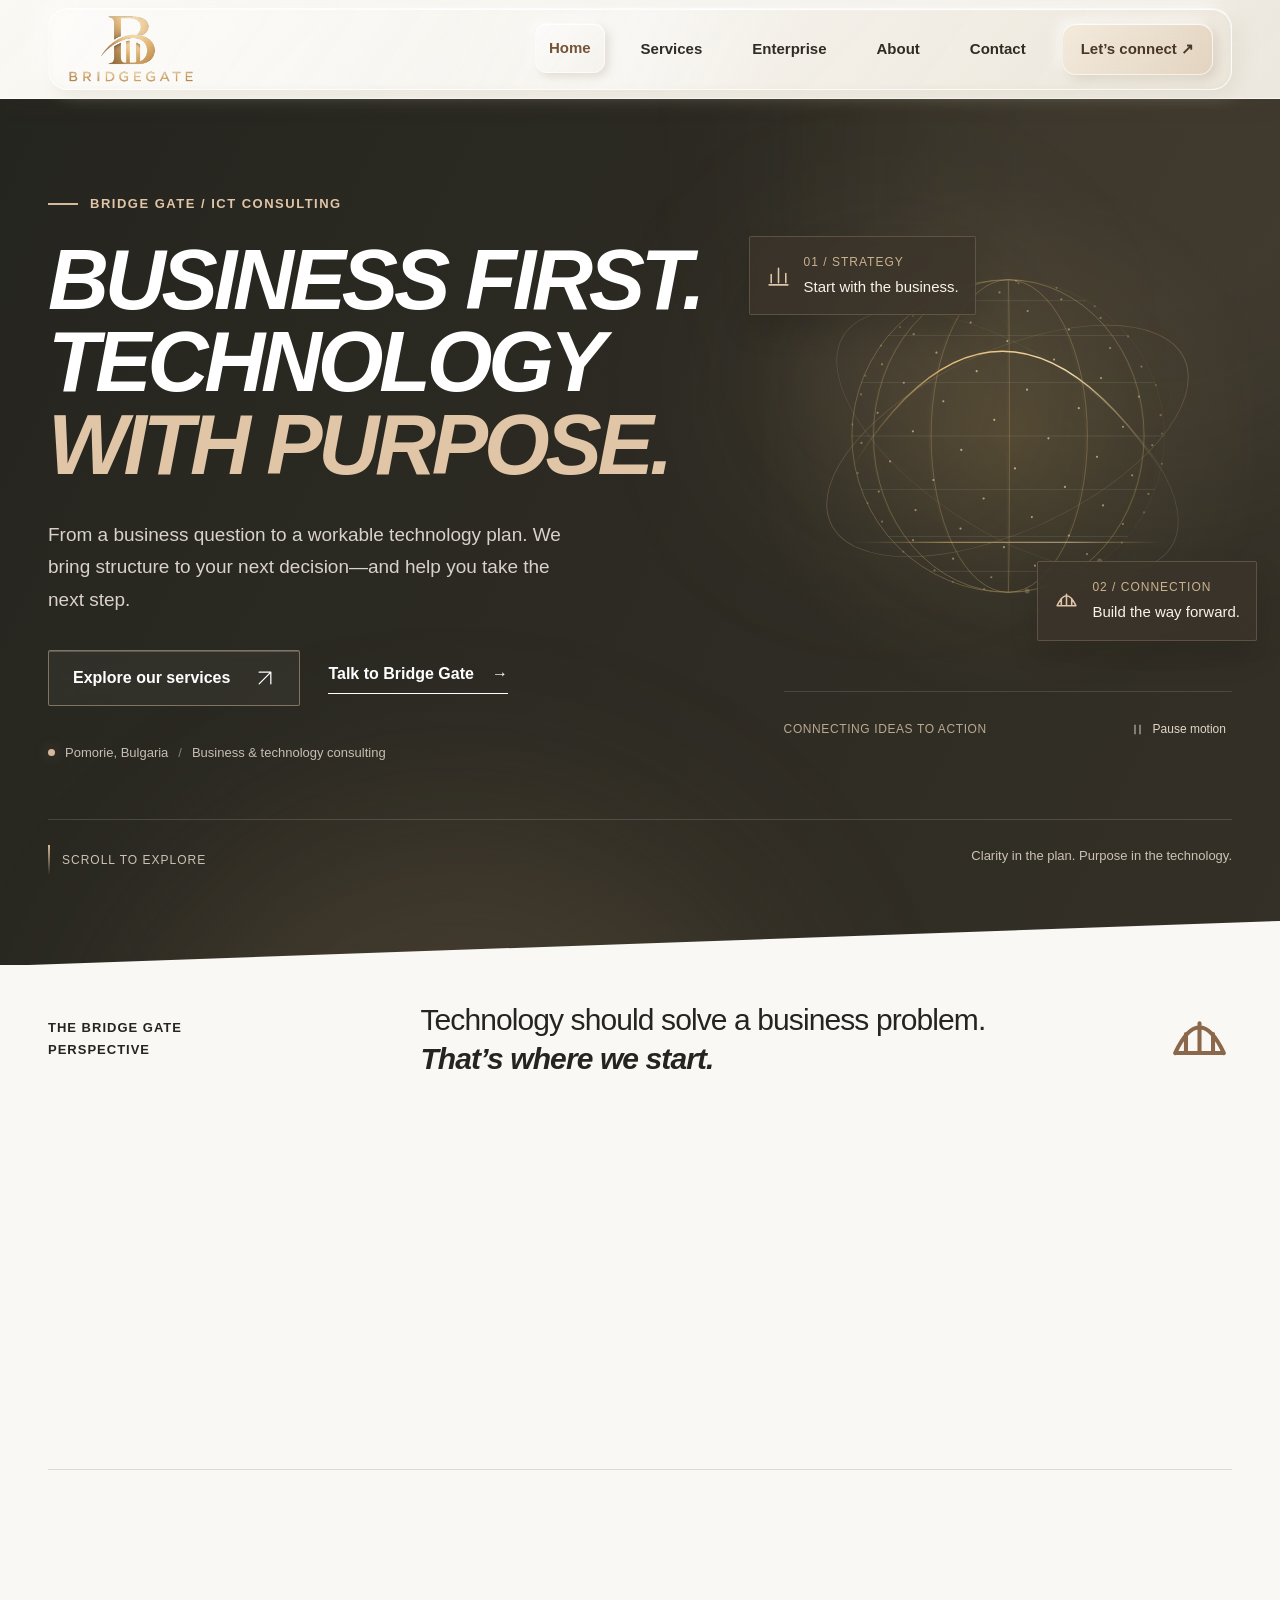
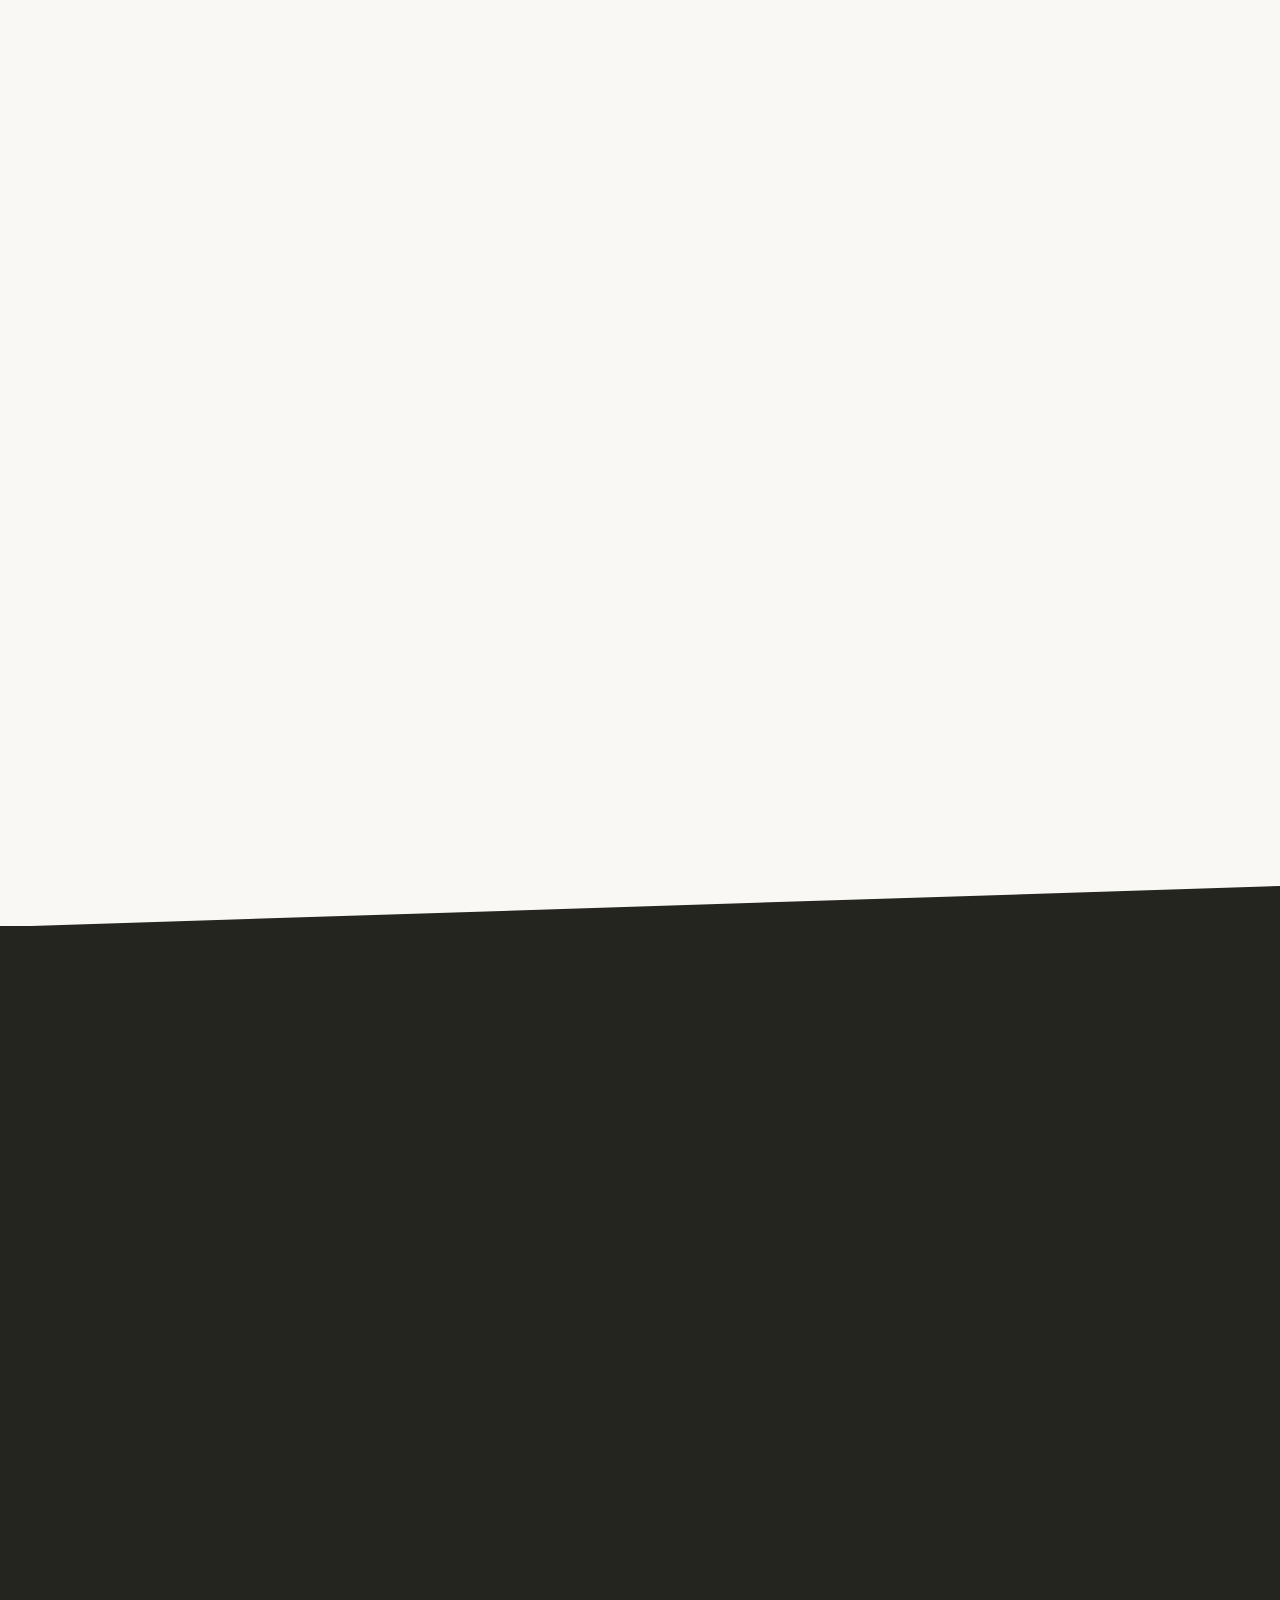
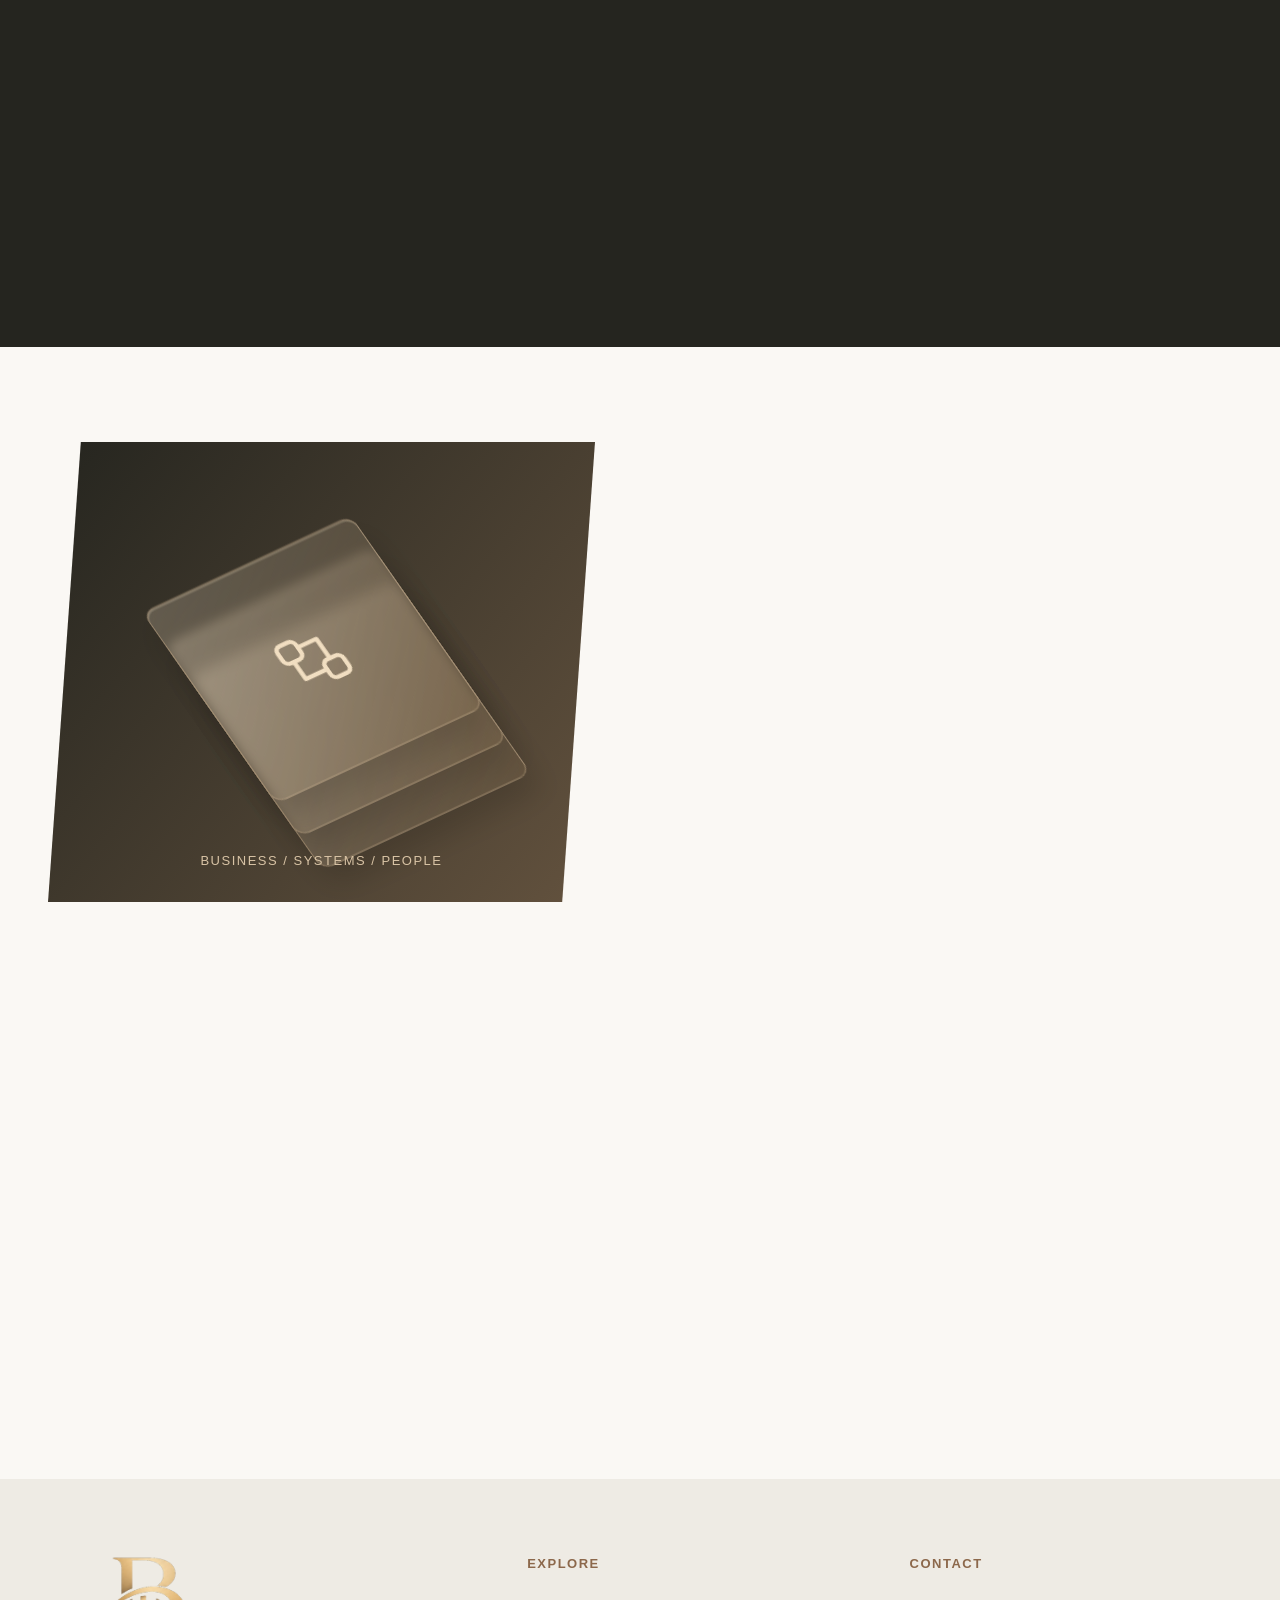
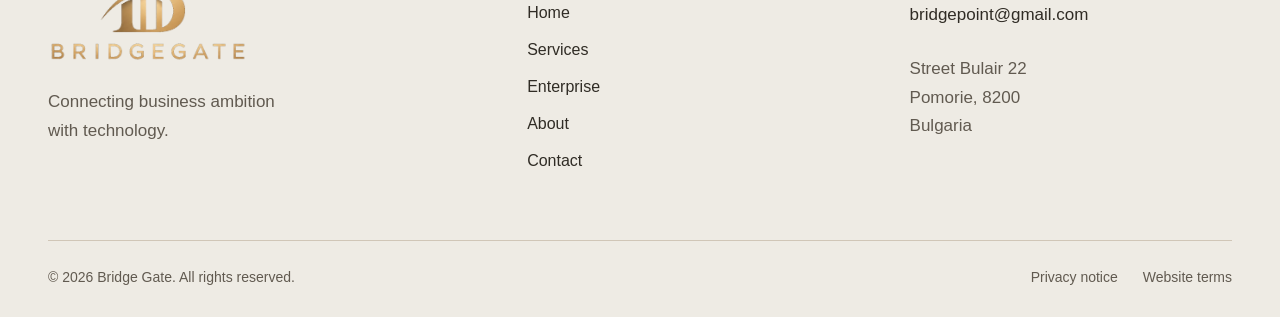
==== commit 275b48a9: "Use supplied gold Bridgegate logo with transparent background across website" ====
--- a/index.html
+++ b/index.html
@@ -1 +1 @@
-<!doctype html><html lang="en"><head><meta charset="UTF-8"><meta name="viewport" content="width=device-width, initial-scale=1"><title>ICT Consulting & Business Technology | Bridge Gate</title><meta name="description" content="Bridge Gate ICT consulting: business technology strategy, solution architecture, cloud planning, and enterprise communications. Pomorie, Bulgaria."><link rel="canonical" href="https://bridgegate.eu/"><meta name="referrer" content="strict-origin-when-cross-origin"><meta http-equiv="Content-Security-Policy" content="default-src 'self'; script-src 'self'; style-src 'self'; img-src 'self' data:; font-src 'self'; connect-src 'none'; object-src 'none'; base-uri 'self'; form-action mailto:; frame-src 'none'"><meta name="theme-color" content="#181916"><meta property="og:title" content="ICT Consulting & Business Technology | Bridge Gate"><meta property="og:description" content="Connecting business ambition with technology. ICT consulting based in Pomorie, Bulgaria."><meta property="og:type" content="website"><meta property="og:site_name" content="Bridge Gate"><meta property="og:url" content="https://bridgegate.eu/"><link rel="icon" href="assets/favicon.svg" type="image/svg+xml"><link rel="stylesheet" href="assets/site.css?v=7"><script src="assets/site.js?v=7" defer></script></head><body><div class="reading-progress" aria-hidden="true"></div><a class="skip-link" href="#main">Skip to content</a><header class="header"><div class="wrap nav-wrap"><a class="brand" href="index.html" aria-label="Bridge Gate home"><img src="assets/bridgegate-logo.svg" width="460" height="140" alt="Bridge Gate"></a><button class="menu-button" type="button" aria-expanded="false" aria-controls="primary-nav">Menu <span aria-hidden="true">☰</span></button><nav id="primary-nav" aria-label="Main navigation"><a href="index.html" aria-current="page">Home</a><a href="services.html" >Services</a><a href="enterprise.html" >Enterprise</a><a href="about.html" >About</a><a href="contact.html" >Contact</a><a class="nav-cta liquid-button" href="contact.html">Let’s connect ↗</a></nav></div></header><main id="main"><section class="hero cinematic-hero"><div class="hero-atmosphere" aria-hidden="true"><i></i><i></i><i></i></div><div class="wrap hero-grid"><div class="hero-copy"><p class="eyebrow"><span class="eyebrow-line"></span> BRIDGE GATE / ICT CONSULTING</p><h1>Business first.<br>Technology<br><em>with purpose.</em></h1><p class="lead">From a business question to a workable technology plan. We bring structure to your next decision—and help you take the next step.</p><div class="actions"><a class="button liquid-button" href="services.html">Explore our services <svg class="icon icon-arrow" viewBox="0 0 24 24" aria-hidden="true" fill="none" stroke="currentColor" stroke-width="1.5" stroke-linecap="round" stroke-linejoin="round"><path d="M5 19 19 5M5 5h14v14"/></svg></a><a class="text-link" href="contact.html">Talk to Bridge Gate <span aria-hidden="true">→</span></a></div><div class="hero-note"><span class="dot"></span> Pomorie, Bulgaria <span class="note-divider">/</span> Business & technology consulting</div></div><div class="hero-visual"><div class="orbital-stage"><canvas id="connection-globe" width="740" height="660" aria-hidden="true"></canvas><div class="orbital-ring orbital-ring-one" aria-hidden="true"></div><div class="orbital-ring orbital-ring-two" aria-hidden="true"></div><div class="floating-chip chip-strategy"><svg class="icon icon-strategy" viewBox="0 0 24 24" aria-hidden="true" fill="none" stroke="currentColor" stroke-width="1.5" stroke-linecap="round" stroke-linejoin="round"><path d="M5 19V11M12 19V5M19 19v-9M3 21h18"/></svg><div><span>01 / STRATEGY</span>Start with the business.</div></div><div class="floating-chip chip-delivery"><svg class="icon icon-bridge" viewBox="0 0 24 24" aria-hidden="true" fill="none" stroke="currentColor" stroke-width="1.5" stroke-linecap="round" stroke-linejoin="round"><path d="M3 17q9-19 18 0M3 17h18M7 17V10M12 17V6M17 17v-7"/></svg><div><span>02 / CONNECTION</span>Build the way forward.</div></div></div><div class="visual-caption"><span>CONNECTING IDEAS TO ACTION</span><button class="motion-toggle" type="button" aria-pressed="false" aria-label="Pause motion effects"><svg class="icon icon-pause" viewBox="0 0 24 24" aria-hidden="true" fill="none" stroke="currentColor" stroke-width="1.5" stroke-linecap="round" stroke-linejoin="round"><path d="M8 5v14M16 5v14"/></svg><span>Pause motion</span></button></div></div></div><div class="wrap hero-bottom"><a href="#what-we-do" class="scroll-cue"><span class="scroll-line" aria-hidden="true"></span> SCROLL TO EXPLORE</a><span>Clarity in the plan. Purpose in the technology.</span></div></section><section class="intro-band"><div class="wrap intro-band-inner"><span>THE BRIDGE GATE PERSPECTIVE</span><p>Technology should solve a business problem.<br><strong>That’s where we start.</strong></p><svg class="icon icon-bridge" viewBox="0 0 24 24" aria-hidden="true" fill="none" stroke="currentColor" stroke-width="1.5" stroke-linecap="round" stroke-linejoin="round"><path d="M3 17q9-19 18 0M3 17h18M7 17V10M12 17V6M17 17v-7"/></svg></div></section><section class="section wrap" id="what-we-do"><div class="section-heading" data-reveal><div><p class="eyebrow">01 / WHAT WE DO</p><h2>Four areas.<br>One business perspective.</h2></div><p>Define the priorities. Understand the options. Choose a practical direction.</p></div><div class="card-grid"><article class="service-card" data-reveal><div class="card-top"><span class="number">01 /</span><span class="neo-icon"><svg class="icon icon-strategy" viewBox="0 0 24 24" aria-hidden="true" fill="none" stroke="currentColor" stroke-width="1.5" stroke-linecap="round" stroke-linejoin="round"><path d="M5 19V11M12 19V5M19 19v-9M3 21h18"/></svg></span></div><h3>Business & ICT strategy</h3><p>Which technology decisions will make a difference? Start with the business case, costs, and a roadmap.</p><div class="service-keywords">Business cases · ICT governance · Roadmaps</div><a href="services.html#service-01">Discover the approach <svg class="icon icon-arrow" viewBox="0 0 24 24" aria-hidden="true" fill="none" stroke="currentColor" stroke-width="1.5" stroke-linecap="round" stroke-linejoin="round"><path d="M5 19 19 5M5 5h14v14"/></svg></a></article><article class="service-card" data-reveal><div class="card-top"><span class="number">02 /</span><span class="neo-icon"><svg class="icon icon-architecture" viewBox="0 0 24 24" aria-hidden="true" fill="none" stroke="currentColor" stroke-width="1.5" stroke-linecap="round" stroke-linejoin="round"><rect x="3" y="3" width="7" height="7" rx="2"/><rect x="14" y="14" width="7" height="7" rx="2"/><path d="M10 6h7v8M6 10v7h8"/></svg></span></div><h3>Solution architecture</h3><p>Make your systems work together. Define requirements, integration points, and a delivery approach.</p><div class="service-keywords">Requirements · Integration · Delivery planning</div><a href="services.html#service-02">Discover the approach <svg class="icon icon-arrow" viewBox="0 0 24 24" aria-hidden="true" fill="none" stroke="currentColor" stroke-width="1.5" stroke-linecap="round" stroke-linejoin="round"><path d="M5 19 19 5M5 5h14v14"/></svg></a></article><article class="service-card" data-reveal><div class="card-top"><span class="number">03 /</span><span class="neo-icon"><svg class="icon icon-cloud" viewBox="0 0 24 24" aria-hidden="true" fill="none" stroke="currentColor" stroke-width="1.5" stroke-linecap="round" stroke-linejoin="round"><path d="M7 18a5 5 0 1 1 .2-10A6 6 0 0 1 19 11a3.5 3.5 0 0 1-1 7H7Z"/><path d="m9 14 3-3 3 3M12 11v9"/></svg></span></div><h3>Cloud consulting</h3><p>Know what to move, when to move it, and what it will cost. Build a cloud plan that fits your operations.</p><div class="service-keywords">Readiness · Migration · Cost review</div><a href="services.html#service-03">Discover the approach <svg class="icon icon-arrow" viewBox="0 0 24 24" aria-hidden="true" fill="none" stroke="currentColor" stroke-width="1.5" stroke-linecap="round" stroke-linejoin="round"><path d="M5 19 19 5M5 5h14v14"/></svg></a></article><article class="service-card" data-reveal><div class="card-top"><span class="number">04 /</span><span class="neo-icon"><svg class="icon icon-network" viewBox="0 0 24 24" aria-hidden="true" fill="none" stroke="currentColor" stroke-width="1.5" stroke-linecap="round" stroke-linejoin="round"><circle cx="12" cy="5" r="3"/><circle cx="5" cy="19" r="3"/><circle cx="19" cy="19" r="3"/><path d="M12 8v5M5 16v-3h14v3"/></svg></span></div><h3>Networks & communications</h3><p>Help people and systems connect. Plan enterprise networks and clearer communication across teams.</p><div class="service-keywords">Networks · Collaboration · Supplier review</div><a href="services.html#service-04">Discover the approach <svg class="icon icon-arrow" viewBox="0 0 24 24" aria-hidden="true" fill="none" stroke="currentColor" stroke-width="1.5" stroke-linecap="round" stroke-linejoin="round"><path d="M5 19 19 5M5 5h14v14"/></svg></a></article></div></section><section class="story-section"><div class="wrap story-grid"><div class="story-heading" data-reveal><p class="eyebrow">02 / HOW WE WORK</p><h2>A good plan<br>begins with<br><em>a better question.</em></h2><p>Before discussing a platform or a solution, we discuss what your business needs to change.</p><a class="button liquid-button light" href="about.html">Our perspective <svg class="icon icon-arrow" viewBox="0 0 24 24" aria-hidden="true" fill="none" stroke="currentColor" stroke-width="1.5" stroke-linecap="round" stroke-linejoin="round"><path d="M5 19 19 5M5 5h14v14"/></svg></a></div><div class="story-steps"><article data-reveal><span>01</span><div><p class="step-label">DISCOVER</p><h3>What needs to work better?</h3><p>We review your objectives, current systems, and operational constraints. The starting point is your business, not a technology shortlist.</p></div></article><article data-reveal><span>02</span><div><p class="step-label">DEFINE</p><h3>What is the right next step?</h3><p>We weigh the options and shape a roadmap. Scope, priorities, and responsibilities are agreed before the work begins.</p></div></article><article data-reveal><span>03</span><div><p class="step-label">MOVE FORWARD</p><h3>How do we get there?</h3><p>We coordinate the agreed work, review progress, and keep the delivery plan connected to the outcome you want.</p></div></article></div></div></section><section class="enterprise-story section wrap"><div class="enterprise-art" aria-hidden="true"><div class="glass-architecture"><span class="architecture-layer layer-one"></span><span class="architecture-layer layer-two"></span><span class="architecture-layer layer-three"></span><span class="architecture-node"><svg class="icon icon-architecture" viewBox="0 0 24 24" aria-hidden="true" fill="none" stroke="currentColor" stroke-width="1.5" stroke-linecap="round" stroke-linejoin="round"><rect x="3" y="3" width="7" height="7" rx="2"/><rect x="14" y="14" width="7" height="7" rx="2"/><path d="M10 6h7v8M6 10v7h8"/></svg></span></div><span class="art-caption">BUSINESS / SYSTEMS / PEOPLE</span></div><div data-reveal><p class="eyebrow">03 / ENTERPRISE</p><h2>Keep the whole<br>organisation in view.</h2><p class="lead small">Technology decisions rarely sit in one department. We help bring business stakeholders, technical teams, and suppliers around the same plan.</p><a class="text-link" href="enterprise.html">Explore enterprise consulting <svg class="icon icon-arrow" viewBox="0 0 24 24" aria-hidden="true" fill="none" stroke="currentColor" stroke-width="1.5" stroke-linecap="round" stroke-linejoin="round"><path d="M5 19 19 5M5 5h14v14"/></svg></a></div></section><section class="cta wrap" data-reveal><div class="cta-orbit" aria-hidden="true"></div><div><p class="eyebrow">YOUR NEXT STEP</p><h2>Tell us what<br>you’re working on.</h2><p>A business question. A systems challenge. A project that needs a clearer direction.</p></div><a class="button liquid-button light" href="contact.html">Start a conversation <svg class="icon icon-arrow" viewBox="0 0 24 24" aria-hidden="true" fill="none" stroke="currentColor" stroke-width="1.5" stroke-linecap="round" stroke-linejoin="round"><path d="M5 19 19 5M5 5h14v14"/></svg></a></section></main><footer><div class="wrap footer-grid"><div><a class="brand footer-brand" href="index.html"><img src="assets/bridgegate-logo.svg" alt="Bridge Gate" width="460" height="140"></a><p>Connecting business ambition<br>with technology.</p></div><div><p class="eyebrow">EXPLORE</p><a href="index.html" aria-current="page">Home</a><a href="services.html" >Services</a><a href="enterprise.html" >Enterprise</a><a href="about.html" >About</a><a href="contact.html" >Contact</a></div><div><p class="eyebrow">CONTACT</p><a href="mailto:bridgepoint@gmail.com">bridgepoint@gmail.com</a><address>Street Bulair 22<br>Pomorie, 8200<br>Bulgaria</address></div></div><div class="wrap footer-bottom"><span>© 2026 Bridge Gate. All rights reserved.</span><div><a href="privacy.html">Privacy notice</a><a href="terms.html">Website terms</a></div></div></footer></body></html>
+<!doctype html><html lang="en"><head><meta charset="UTF-8"><meta name="viewport" content="width=device-width, initial-scale=1"><title>ICT Consulting & Business Technology | Bridge Gate</title><meta name="description" content="Bridge Gate ICT consulting: business technology strategy, solution architecture, cloud planning, and enterprise communications. Pomorie, Bulgaria."><link rel="canonical" href="https://bridgegate.eu/"><meta name="referrer" content="strict-origin-when-cross-origin"><meta http-equiv="Content-Security-Policy" content="default-src 'self'; script-src 'self'; style-src 'self'; img-src 'self' data:; font-src 'self'; connect-src 'none'; object-src 'none'; base-uri 'self'; form-action mailto:; frame-src 'none'"><meta name="theme-color" content="#181916"><meta property="og:title" content="ICT Consulting & Business Technology | Bridge Gate"><meta property="og:description" content="Connecting business ambition with technology. ICT consulting based in Pomorie, Bulgaria."><meta property="og:type" content="website"><meta property="og:site_name" content="Bridge Gate"><meta property="og:url" content="https://bridgegate.eu/"><link rel="icon" href="assets/favicon.svg" type="image/svg+xml"><link rel="stylesheet" href="assets/site.css?v=8"><script src="assets/site.js?v=7" defer></script></head><body><div class="reading-progress" aria-hidden="true"></div><a class="skip-link" href="#main">Skip to content</a><header class="header"><div class="wrap nav-wrap"><a class="brand" href="index.html" aria-label="Bridge Gate home"><img src="assets/bridgegate-logo-transparent.png" width="928" height="507" alt="Bridge Gate"></a><button class="menu-button" type="button" aria-expanded="false" aria-controls="primary-nav">Menu <span aria-hidden="true">☰</span></button><nav id="primary-nav" aria-label="Main navigation"><a href="index.html" aria-current="page">Home</a><a href="services.html" >Services</a><a href="enterprise.html" >Enterprise</a><a href="about.html" >About</a><a href="contact.html" >Contact</a><a class="nav-cta liquid-button" href="contact.html">Let’s connect ↗</a></nav></div></header><main id="main"><section class="hero cinematic-hero"><div class="hero-atmosphere" aria-hidden="true"><i></i><i></i><i></i></div><div class="wrap hero-grid"><div class="hero-copy"><p class="eyebrow"><span class="eyebrow-line"></span> BRIDGE GATE / ICT CONSULTING</p><h1>Business first.<br>Technology<br><em>with purpose.</em></h1><p class="lead">From a business question to a workable technology plan. We bring structure to your next decision—and help you take the next step.</p><div class="actions"><a class="button liquid-button" href="services.html">Explore our services <svg class="icon icon-arrow" viewBox="0 0 24 24" aria-hidden="true" fill="none" stroke="currentColor" stroke-width="1.5" stroke-linecap="round" stroke-linejoin="round"><path d="M5 19 19 5M5 5h14v14"/></svg></a><a class="text-link" href="contact.html">Talk to Bridge Gate <span aria-hidden="true">→</span></a></div><div class="hero-note"><span class="dot"></span> Pomorie, Bulgaria <span class="note-divider">/</span> Business & technology consulting</div></div><div class="hero-visual"><div class="orbital-stage"><canvas id="connection-globe" width="740" height="660" aria-hidden="true"></canvas><div class="orbital-ring orbital-ring-one" aria-hidden="true"></div><div class="orbital-ring orbital-ring-two" aria-hidden="true"></div><div class="floating-chip chip-strategy"><svg class="icon icon-strategy" viewBox="0 0 24 24" aria-hidden="true" fill="none" stroke="currentColor" stroke-width="1.5" stroke-linecap="round" stroke-linejoin="round"><path d="M5 19V11M12 19V5M19 19v-9M3 21h18"/></svg><div><span>01 / STRATEGY</span>Start with the business.</div></div><div class="floating-chip chip-delivery"><svg class="icon icon-bridge" viewBox="0 0 24 24" aria-hidden="true" fill="none" stroke="currentColor" stroke-width="1.5" stroke-linecap="round" stroke-linejoin="round"><path d="M3 17q9-19 18 0M3 17h18M7 17V10M12 17V6M17 17v-7"/></svg><div><span>02 / CONNECTION</span>Build the way forward.</div></div></div><div class="visual-caption"><span>CONNECTING IDEAS TO ACTION</span><button class="motion-toggle" type="button" aria-pressed="false" aria-label="Pause motion effects"><svg class="icon icon-pause" viewBox="0 0 24 24" aria-hidden="true" fill="none" stroke="currentColor" stroke-width="1.5" stroke-linecap="round" stroke-linejoin="round"><path d="M8 5v14M16 5v14"/></svg><span>Pause motion</span></button></div></div></div><div class="wrap hero-bottom"><a href="#what-we-do" class="scroll-cue"><span class="scroll-line" aria-hidden="true"></span> SCROLL TO EXPLORE</a><span>Clarity in the plan. Purpose in the technology.</span></div></section><section class="intro-band"><div class="wrap intro-band-inner"><span>THE BRIDGE GATE PERSPECTIVE</span><p>Technology should solve a business problem.<br><strong>That’s where we start.</strong></p><svg class="icon icon-bridge" viewBox="0 0 24 24" aria-hidden="true" fill="none" stroke="currentColor" stroke-width="1.5" stroke-linecap="round" stroke-linejoin="round"><path d="M3 17q9-19 18 0M3 17h18M7 17V10M12 17V6M17 17v-7"/></svg></div></section><section class="section wrap" id="what-we-do"><div class="section-heading" data-reveal><div><p class="eyebrow">01 / WHAT WE DO</p><h2>Four areas.<br>One business perspective.</h2></div><p>Define the priorities. Understand the options. Choose a practical direction.</p></div><div class="card-grid"><article class="service-card" data-reveal><div class="card-top"><span class="number">01 /</span><span class="neo-icon"><svg class="icon icon-strategy" viewBox="0 0 24 24" aria-hidden="true" fill="none" stroke="currentColor" stroke-width="1.5" stroke-linecap="round" stroke-linejoin="round"><path d="M5 19V11M12 19V5M19 19v-9M3 21h18"/></svg></span></div><h3>Business & ICT strategy</h3><p>Which technology decisions will make a difference? Start with the business case, costs, and a roadmap.</p><div class="service-keywords">Business cases · ICT governance · Roadmaps</div><a href="services.html#service-01">Discover the approach <svg class="icon icon-arrow" viewBox="0 0 24 24" aria-hidden="true" fill="none" stroke="currentColor" stroke-width="1.5" stroke-linecap="round" stroke-linejoin="round"><path d="M5 19 19 5M5 5h14v14"/></svg></a></article><article class="service-card" data-reveal><div class="card-top"><span class="number">02 /</span><span class="neo-icon"><svg class="icon icon-architecture" viewBox="0 0 24 24" aria-hidden="true" fill="none" stroke="currentColor" stroke-width="1.5" stroke-linecap="round" stroke-linejoin="round"><rect x="3" y="3" width="7" height="7" rx="2"/><rect x="14" y="14" width="7" height="7" rx="2"/><path d="M10 6h7v8M6 10v7h8"/></svg></span></div><h3>Solution architecture</h3><p>Make your systems work together. Define requirements, integration points, and a delivery approach.</p><div class="service-keywords">Requirements · Integration · Delivery planning</div><a href="services.html#service-02">Discover the approach <svg class="icon icon-arrow" viewBox="0 0 24 24" aria-hidden="true" fill="none" stroke="currentColor" stroke-width="1.5" stroke-linecap="round" stroke-linejoin="round"><path d="M5 19 19 5M5 5h14v14"/></svg></a></article><article class="service-card" data-reveal><div class="card-top"><span class="number">03 /</span><span class="neo-icon"><svg class="icon icon-cloud" viewBox="0 0 24 24" aria-hidden="true" fill="none" stroke="currentColor" stroke-width="1.5" stroke-linecap="round" stroke-linejoin="round"><path d="M7 18a5 5 0 1 1 .2-10A6 6 0 0 1 19 11a3.5 3.5 0 0 1-1 7H7Z"/><path d="m9 14 3-3 3 3M12 11v9"/></svg></span></div><h3>Cloud consulting</h3><p>Know what to move, when to move it, and what it will cost. Build a cloud plan that fits your operations.</p><div class="service-keywords">Readiness · Migration · Cost review</div><a href="services.html#service-03">Discover the approach <svg class="icon icon-arrow" viewBox="0 0 24 24" aria-hidden="true" fill="none" stroke="currentColor" stroke-width="1.5" stroke-linecap="round" stroke-linejoin="round"><path d="M5 19 19 5M5 5h14v14"/></svg></a></article><article class="service-card" data-reveal><div class="card-top"><span class="number">04 /</span><span class="neo-icon"><svg class="icon icon-network" viewBox="0 0 24 24" aria-hidden="true" fill="none" stroke="currentColor" stroke-width="1.5" stroke-linecap="round" stroke-linejoin="round"><circle cx="12" cy="5" r="3"/><circle cx="5" cy="19" r="3"/><circle cx="19" cy="19" r="3"/><path d="M12 8v5M5 16v-3h14v3"/></svg></span></div><h3>Networks & communications</h3><p>Help people and systems connect. Plan enterprise networks and clearer communication across teams.</p><div class="service-keywords">Networks · Collaboration · Supplier review</div><a href="services.html#service-04">Discover the approach <svg class="icon icon-arrow" viewBox="0 0 24 24" aria-hidden="true" fill="none" stroke="currentColor" stroke-width="1.5" stroke-linecap="round" stroke-linejoin="round"><path d="M5 19 19 5M5 5h14v14"/></svg></a></article></div></section><section class="story-section"><div class="wrap story-grid"><div class="story-heading" data-reveal><p class="eyebrow">02 / HOW WE WORK</p><h2>A good plan<br>begins with<br><em>a better question.</em></h2><p>Before discussing a platform or a solution, we discuss what your business needs to change.</p><a class="button liquid-button light" href="about.html">Our perspective <svg class="icon icon-arrow" viewBox="0 0 24 24" aria-hidden="true" fill="none" stroke="currentColor" stroke-width="1.5" stroke-linecap="round" stroke-linejoin="round"><path d="M5 19 19 5M5 5h14v14"/></svg></a></div><div class="story-steps"><article data-reveal><span>01</span><div><p class="step-label">DISCOVER</p><h3>What needs to work better?</h3><p>We review your objectives, current systems, and operational constraints. The starting point is your business, not a technology shortlist.</p></div></article><article data-reveal><span>02</span><div><p class="step-label">DEFINE</p><h3>What is the right next step?</h3><p>We weigh the options and shape a roadmap. Scope, priorities, and responsibilities are agreed before the work begins.</p></div></article><article data-reveal><span>03</span><div><p class="step-label">MOVE FORWARD</p><h3>How do we get there?</h3><p>We coordinate the agreed work, review progress, and keep the delivery plan connected to the outcome you want.</p></div></article></div></div></section><section class="enterprise-story section wrap"><div class="enterprise-art" aria-hidden="true"><div class="glass-architecture"><span class="architecture-layer layer-one"></span><span class="architecture-layer layer-two"></span><span class="architecture-layer layer-three"></span><span class="architecture-node"><svg class="icon icon-architecture" viewBox="0 0 24 24" aria-hidden="true" fill="none" stroke="currentColor" stroke-width="1.5" stroke-linecap="round" stroke-linejoin="round"><rect x="3" y="3" width="7" height="7" rx="2"/><rect x="14" y="14" width="7" height="7" rx="2"/><path d="M10 6h7v8M6 10v7h8"/></svg></span></div><span class="art-caption">BUSINESS / SYSTEMS / PEOPLE</span></div><div data-reveal><p class="eyebrow">03 / ENTERPRISE</p><h2>Keep the whole<br>organisation in view.</h2><p class="lead small">Technology decisions rarely sit in one department. We help bring business stakeholders, technical teams, and suppliers around the same plan.</p><a class="text-link" href="enterprise.html">Explore enterprise consulting <svg class="icon icon-arrow" viewBox="0 0 24 24" aria-hidden="true" fill="none" stroke="currentColor" stroke-width="1.5" stroke-linecap="round" stroke-linejoin="round"><path d="M5 19 19 5M5 5h14v14"/></svg></a></div></section><section class="cta wrap" data-reveal><div class="cta-orbit" aria-hidden="true"></div><div><p class="eyebrow">YOUR NEXT STEP</p><h2>Tell us what<br>you’re working on.</h2><p>A business question. A systems challenge. A project that needs a clearer direction.</p></div><a class="button liquid-button light" href="contact.html">Start a conversation <svg class="icon icon-arrow" viewBox="0 0 24 24" aria-hidden="true" fill="none" stroke="currentColor" stroke-width="1.5" stroke-linecap="round" stroke-linejoin="round"><path d="M5 19 19 5M5 5h14v14"/></svg></a></section></main><footer><div class="wrap footer-grid"><div><a class="brand footer-brand" href="index.html"><img src="assets/bridgegate-logo-transparent.png" alt="Bridge Gate" width="928" height="507"></a><p>Connecting business ambition<br>with technology.</p></div><div><p class="eyebrow">EXPLORE</p><a href="index.html" aria-current="page">Home</a><a href="services.html" >Services</a><a href="enterprise.html" >Enterprise</a><a href="about.html" >About</a><a href="contact.html" >Contact</a></div><div><p class="eyebrow">CONTACT</p><a href="mailto:bridgepoint@gmail.com">bridgepoint@gmail.com</a><address>Street Bulair 22<br>Pomorie, 8200<br>Bulgaria</address></div></div><div class="wrap footer-bottom"><span>© 2026 Bridge Gate. All rights reserved.</span><div><a href="privacy.html">Privacy notice</a><a href="terms.html">Website terms</a></div></div></footer></body></html>
--- a/assets/site.css
+++ b/assets/site.css
@@ -18,3 +18,9 @@
 @media(max-width:640px){.nav-wrap{height:69px;border-radius:16px;padding:0 12px}.nav-wrap .brand{width:145px}.menu-button{color:#594633;border:1px solid #fff9;border-radius:12px;background:linear-gradient(135deg,#fff9,#e1d8c54d);box-shadow:4px 4px 9px #c5bcaa60,-4px -4px 9px #fff9,inset 0 1px #fff;padding:9px 12px}.nav-wrap nav{top:76px;left:-1px;right:-1px;gap:8px;background:linear-gradient(135deg,#faf7f1f5,#ede6d9f5);border:1px solid #fff;border-radius:16px;padding:16px;backdrop-filter:blur(22px);-webkit-backdrop-filter:blur(22px);box-shadow:8px 12px 28px #61523930,-5px -5px 15px #fff8;color:#302c25}.nav-wrap nav>a{padding:12px}.nav-wrap nav>a[aria-current]{background:linear-gradient(135deg,#fff9,#e8dbc580);color:#755438}.nav-wrap nav .nav-cta{display:none}}
 @media(min-width:641px) and (max-width:760px){.nav-wrap{height:69px;border-radius:16px}.menu-button{display:flex;align-items:center;gap:15px;color:#594633;border:1px solid #fff9;border-radius:12px;background:linear-gradient(135deg,#fff9,#e1d8c54d);box-shadow:4px 4px 9px #c5bcaa60,-4px -4px 9px #fff9;padding:9px 12px;font-size:14px}.nav-wrap nav{display:none;position:absolute;top:76px;left:-1px;right:-1px;flex-direction:column;align-items:stretch;gap:8px;background:linear-gradient(135deg,#faf7f1f5,#ede6d9f5);border:1px solid #fff;border-radius:16px;padding:16px;backdrop-filter:blur(22px);-webkit-backdrop-filter:blur(22px);box-shadow:8px 12px 28px #61523930;color:#302c25}.nav-wrap nav.is-open{display:flex}.nav-wrap nav>a{padding:12px;font-size:17px}.nav-wrap nav .nav-cta{display:none}}
 
+
+/* Keep the supplied stacked gold logo transparent and within the existing navigation. */
+.header .brand img{width:auto;max-width:100%;max-height:70px;filter:none}
+.brand-panel img{display:block;width:min(330px,100%);height:auto;margin:0 auto;filter:none}
+@media(max-width:800px){.header .brand img{max-height:60px}}
+@media(max-width:760px){.header .brand img{max-height:55px}}
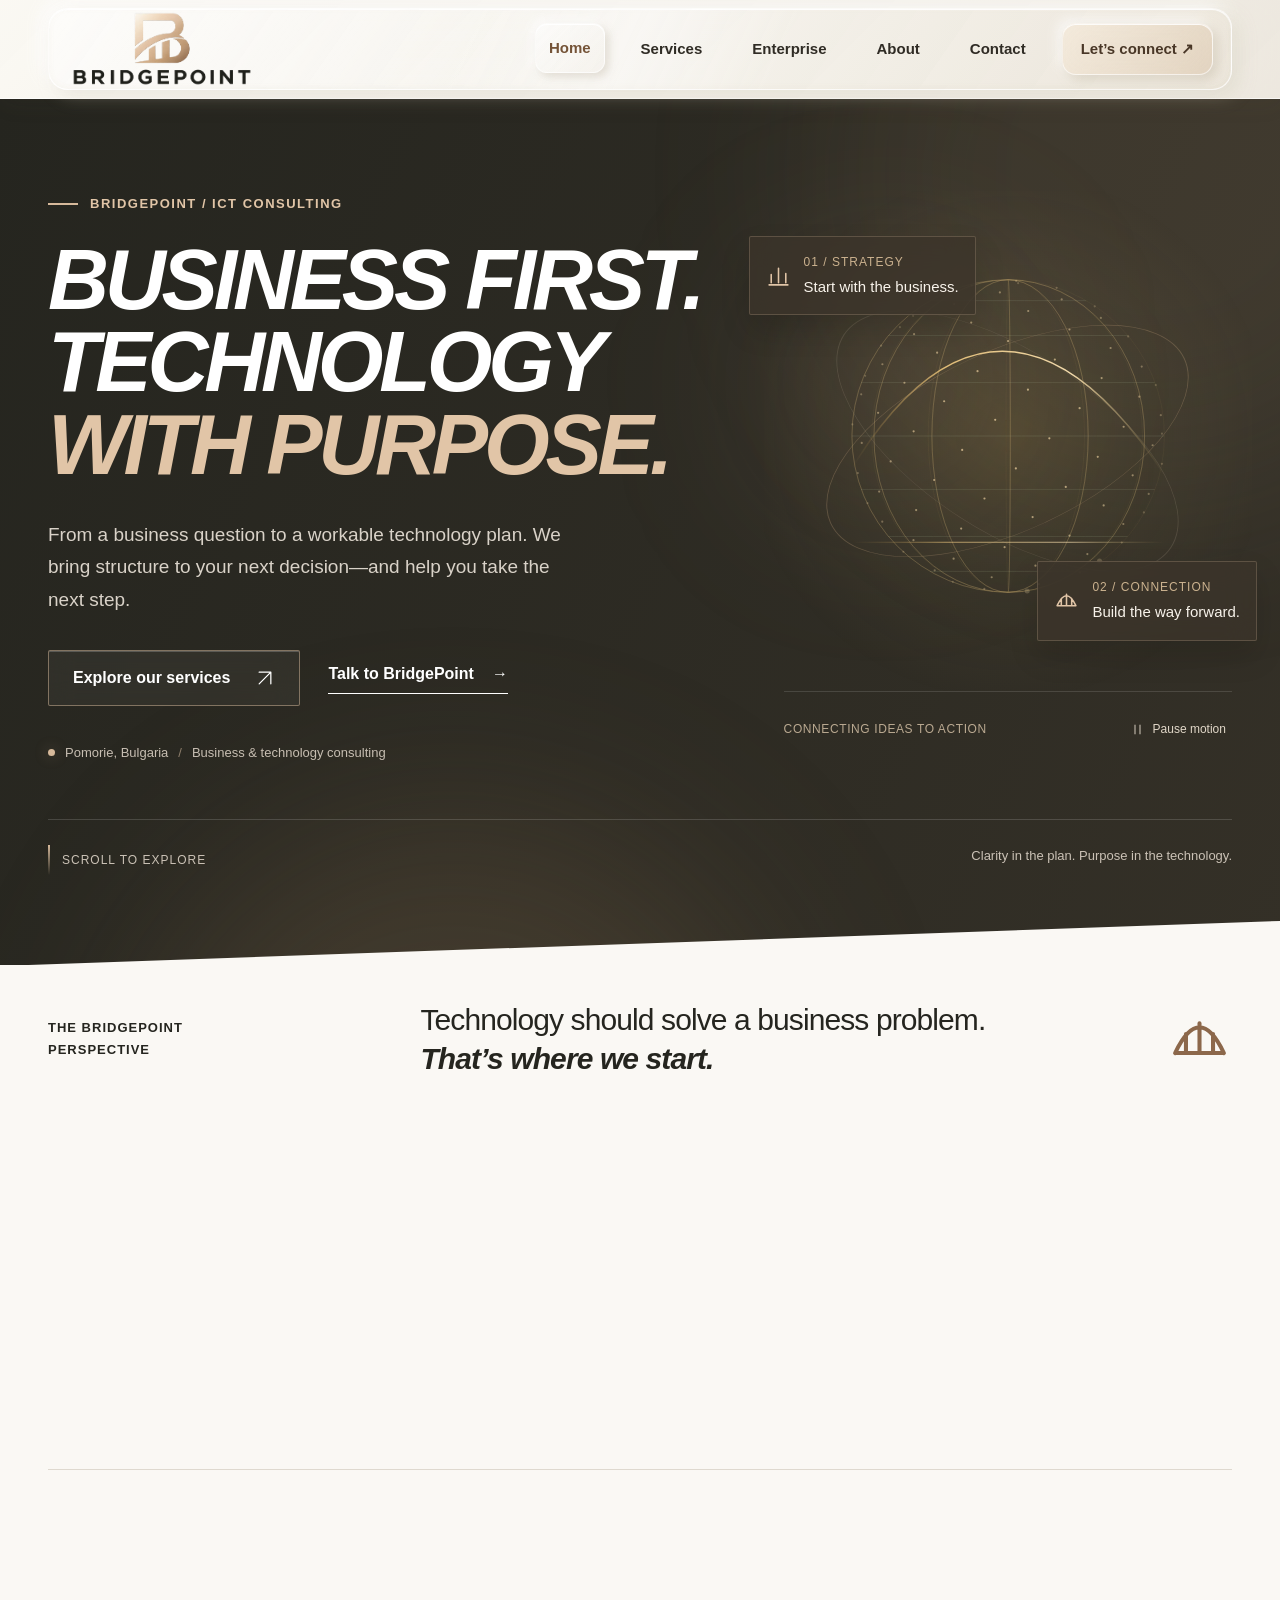
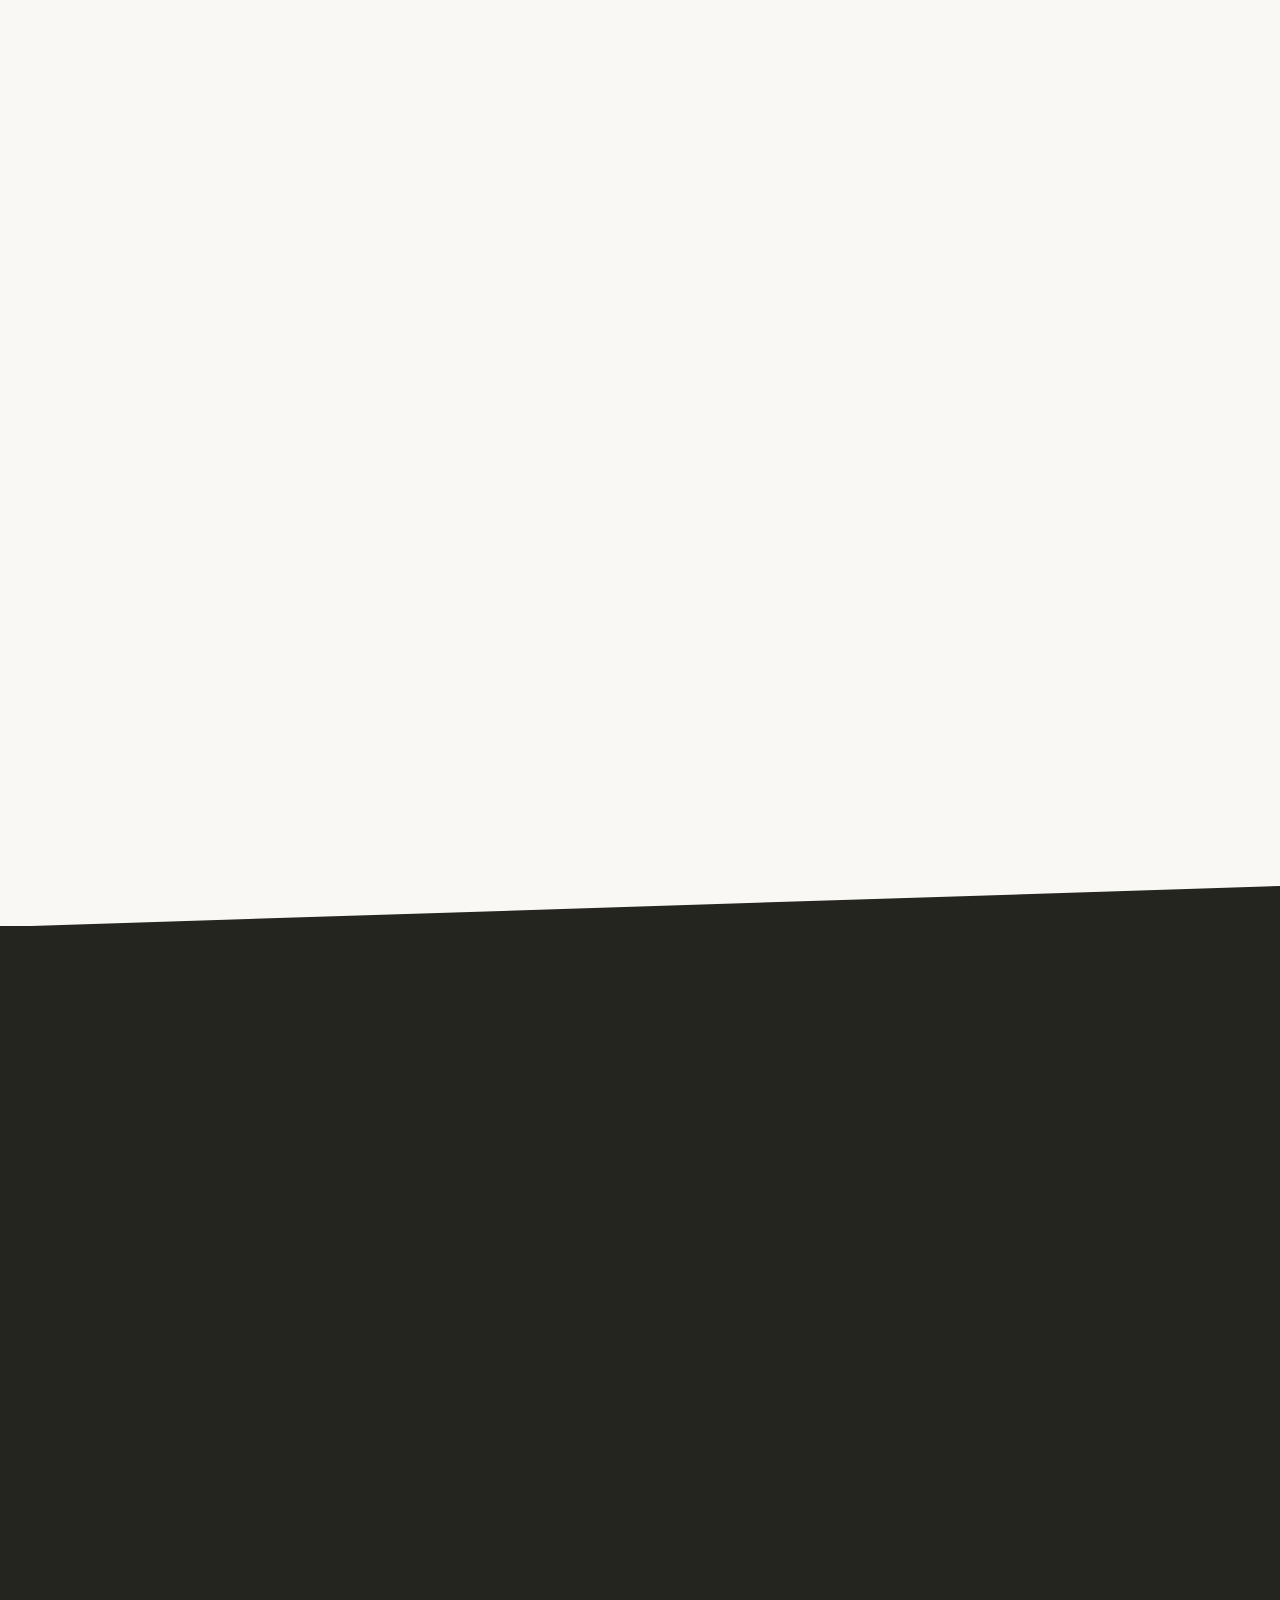
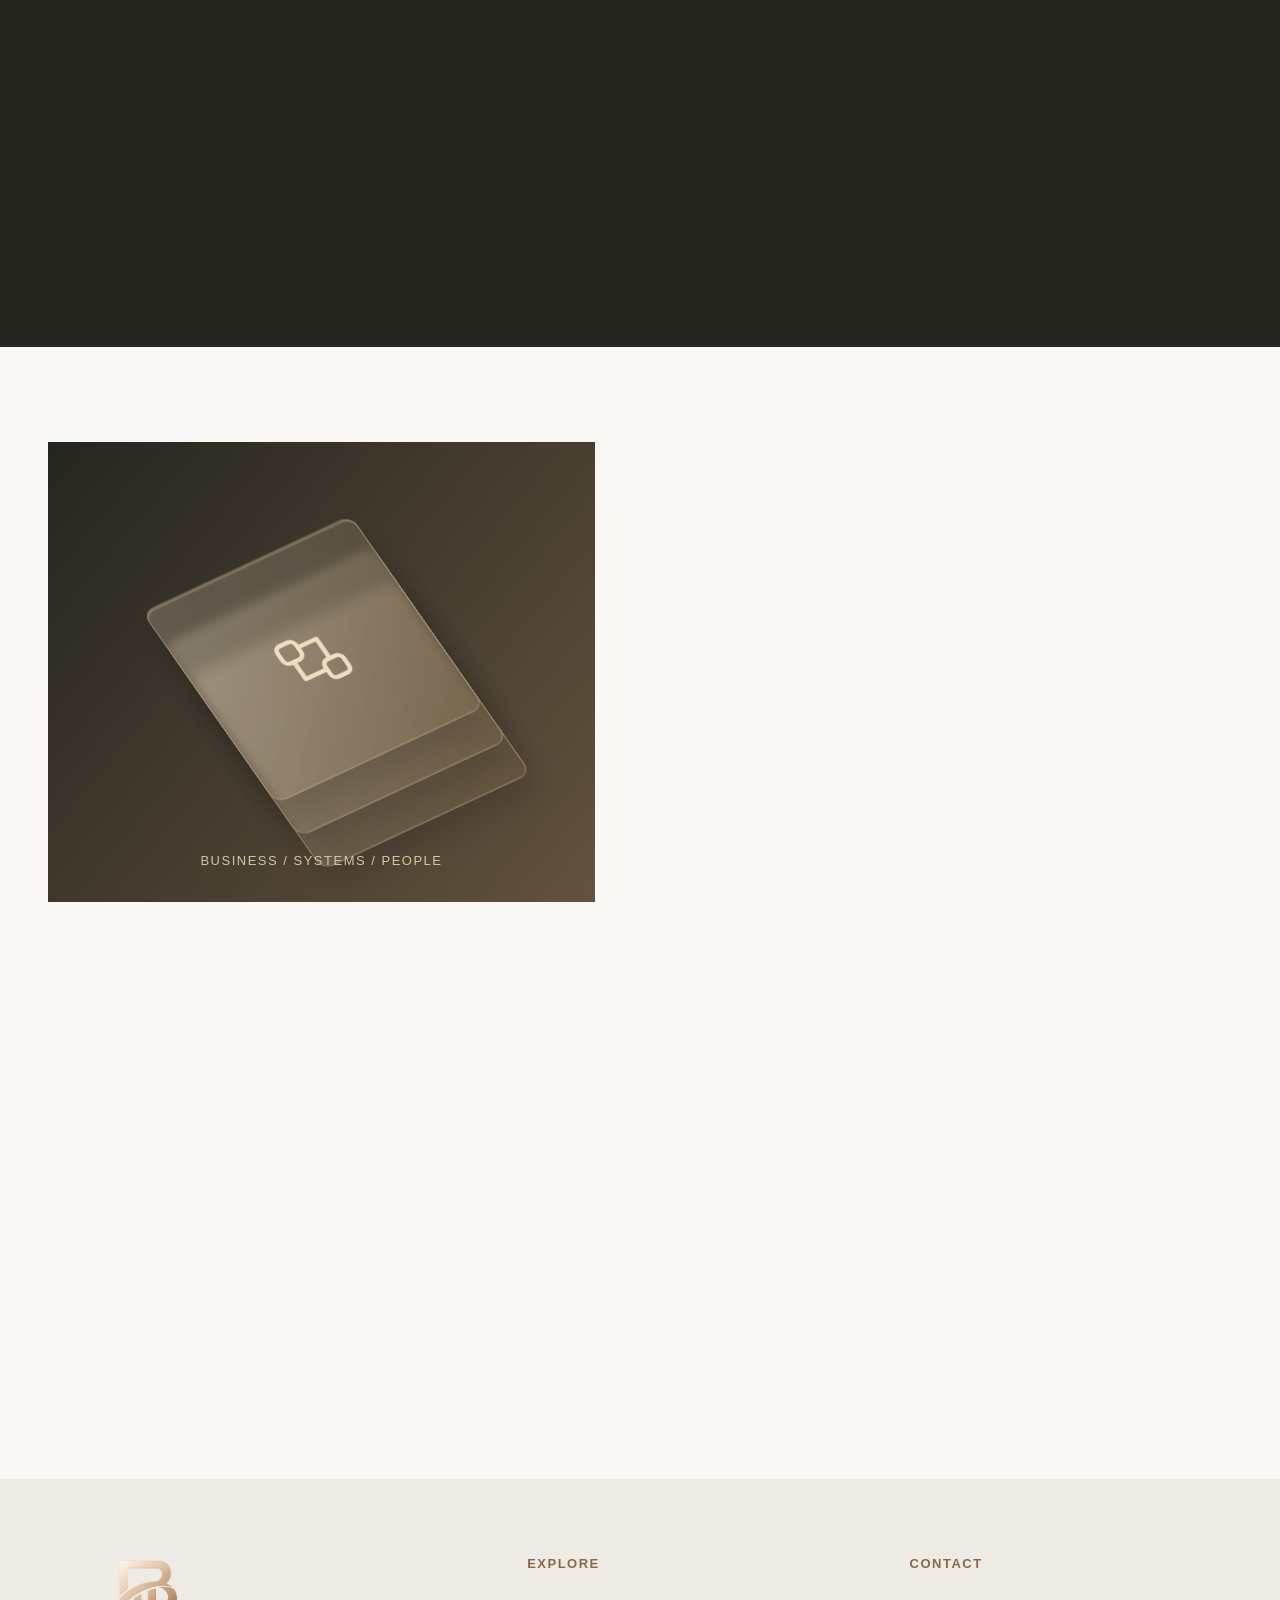
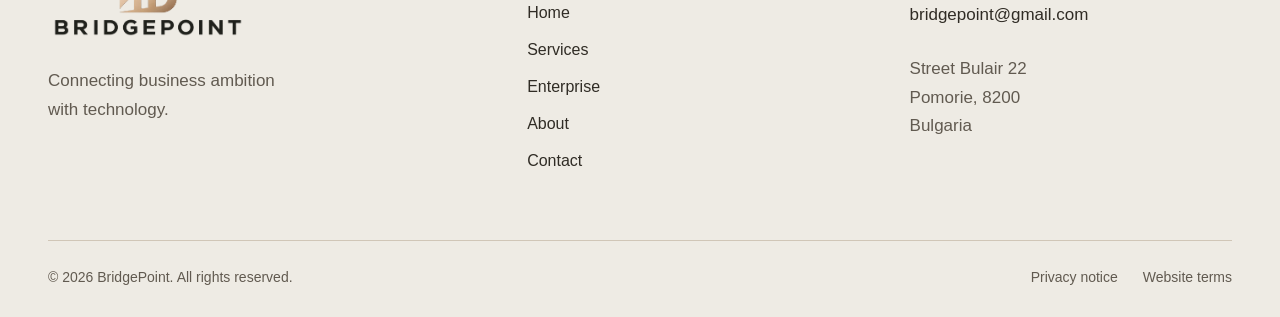
==== commit 0fcdbfa7: "Restore original BridgePoint production website; retain Bridge Gate redesign on staging" ====
--- a/index.html
+++ b/index.html
@@ -1 +1 @@
-<!doctype html><html lang="en"><head><meta charset="UTF-8"><meta name="viewport" content="width=device-width, initial-scale=1"><title>ICT Consulting & Business Technology | Bridge Gate</title><meta name="description" content="Bridge Gate ICT consulting: business technology strategy, solution architecture, cloud planning, and enterprise communications. Pomorie, Bulgaria."><link rel="canonical" href="https://bridgegate.eu/"><meta name="referrer" content="strict-origin-when-cross-origin"><meta http-equiv="Content-Security-Policy" content="default-src 'self'; script-src 'self'; style-src 'self'; img-src 'self' data:; font-src 'self'; connect-src 'none'; object-src 'none'; base-uri 'self'; form-action mailto:; frame-src 'none'"><meta name="theme-color" content="#181916"><meta property="og:title" content="ICT Consulting & Business Technology | Bridge Gate"><meta property="og:description" content="Connecting business ambition with technology. ICT consulting based in Pomorie, Bulgaria."><meta property="og:type" content="website"><meta property="og:site_name" content="Bridge Gate"><meta property="og:url" content="https://bridgegate.eu/"><link rel="icon" href="assets/favicon.svg" type="image/svg+xml"><link rel="stylesheet" href="assets/site.css?v=8"><script src="assets/site.js?v=7" defer></script></head><body><div class="reading-progress" aria-hidden="true"></div><a class="skip-link" href="#main">Skip to content</a><header class="header"><div class="wrap nav-wrap"><a class="brand" href="index.html" aria-label="Bridge Gate home"><img src="assets/bridgegate-logo-transparent.png" width="928" height="507" alt="Bridge Gate"></a><button class="menu-button" type="button" aria-expanded="false" aria-controls="primary-nav">Menu <span aria-hidden="true">☰</span></button><nav id="primary-nav" aria-label="Main navigation"><a href="index.html" aria-current="page">Home</a><a href="services.html" >Services</a><a href="enterprise.html" >Enterprise</a><a href="about.html" >About</a><a href="contact.html" >Contact</a><a class="nav-cta liquid-button" href="contact.html">Let’s connect ↗</a></nav></div></header><main id="main"><section class="hero cinematic-hero"><div class="hero-atmosphere" aria-hidden="true"><i></i><i></i><i></i></div><div class="wrap hero-grid"><div class="hero-copy"><p class="eyebrow"><span class="eyebrow-line"></span> BRIDGE GATE / ICT CONSULTING</p><h1>Business first.<br>Technology<br><em>with purpose.</em></h1><p class="lead">From a business question to a workable technology plan. We bring structure to your next decision—and help you take the next step.</p><div class="actions"><a class="button liquid-button" href="services.html">Explore our services <svg class="icon icon-arrow" viewBox="0 0 24 24" aria-hidden="true" fill="none" stroke="currentColor" stroke-width="1.5" stroke-linecap="round" stroke-linejoin="round"><path d="M5 19 19 5M5 5h14v14"/></svg></a><a class="text-link" href="contact.html">Talk to Bridge Gate <span aria-hidden="true">→</span></a></div><div class="hero-note"><span class="dot"></span> Pomorie, Bulgaria <span class="note-divider">/</span> Business & technology consulting</div></div><div class="hero-visual"><div class="orbital-stage"><canvas id="connection-globe" width="740" height="660" aria-hidden="true"></canvas><div class="orbital-ring orbital-ring-one" aria-hidden="true"></div><div class="orbital-ring orbital-ring-two" aria-hidden="true"></div><div class="floating-chip chip-strategy"><svg class="icon icon-strategy" viewBox="0 0 24 24" aria-hidden="true" fill="none" stroke="currentColor" stroke-width="1.5" stroke-linecap="round" stroke-linejoin="round"><path d="M5 19V11M12 19V5M19 19v-9M3 21h18"/></svg><div><span>01 / STRATEGY</span>Start with the business.</div></div><div class="floating-chip chip-delivery"><svg class="icon icon-bridge" viewBox="0 0 24 24" aria-hidden="true" fill="none" stroke="currentColor" stroke-width="1.5" stroke-linecap="round" stroke-linejoin="round"><path d="M3 17q9-19 18 0M3 17h18M7 17V10M12 17V6M17 17v-7"/></svg><div><span>02 / CONNECTION</span>Build the way forward.</div></div></div><div class="visual-caption"><span>CONNECTING IDEAS TO ACTION</span><button class="motion-toggle" type="button" aria-pressed="false" aria-label="Pause motion effects"><svg class="icon icon-pause" viewBox="0 0 24 24" aria-hidden="true" fill="none" stroke="currentColor" stroke-width="1.5" stroke-linecap="round" stroke-linejoin="round"><path d="M8 5v14M16 5v14"/></svg><span>Pause motion</span></button></div></div></div><div class="wrap hero-bottom"><a href="#what-we-do" class="scroll-cue"><span class="scroll-line" aria-hidden="true"></span> SCROLL TO EXPLORE</a><span>Clarity in the plan. Purpose in the technology.</span></div></section><section class="intro-band"><div class="wrap intro-band-inner"><span>THE BRIDGE GATE PERSPECTIVE</span><p>Technology should solve a business problem.<br><strong>That’s where we start.</strong></p><svg class="icon icon-bridge" viewBox="0 0 24 24" aria-hidden="true" fill="none" stroke="currentColor" stroke-width="1.5" stroke-linecap="round" stroke-linejoin="round"><path d="M3 17q9-19 18 0M3 17h18M7 17V10M12 17V6M17 17v-7"/></svg></div></section><section class="section wrap" id="what-we-do"><div class="section-heading" data-reveal><div><p class="eyebrow">01 / WHAT WE DO</p><h2>Four areas.<br>One business perspective.</h2></div><p>Define the priorities. Understand the options. Choose a practical direction.</p></div><div class="card-grid"><article class="service-card" data-reveal><div class="card-top"><span class="number">01 /</span><span class="neo-icon"><svg class="icon icon-strategy" viewBox="0 0 24 24" aria-hidden="true" fill="none" stroke="currentColor" stroke-width="1.5" stroke-linecap="round" stroke-linejoin="round"><path d="M5 19V11M12 19V5M19 19v-9M3 21h18"/></svg></span></div><h3>Business & ICT strategy</h3><p>Which technology decisions will make a difference? Start with the business case, costs, and a roadmap.</p><div class="service-keywords">Business cases · ICT governance · Roadmaps</div><a href="services.html#service-01">Discover the approach <svg class="icon icon-arrow" viewBox="0 0 24 24" aria-hidden="true" fill="none" stroke="currentColor" stroke-width="1.5" stroke-linecap="round" stroke-linejoin="round"><path d="M5 19 19 5M5 5h14v14"/></svg></a></article><article class="service-card" data-reveal><div class="card-top"><span class="number">02 /</span><span class="neo-icon"><svg class="icon icon-architecture" viewBox="0 0 24 24" aria-hidden="true" fill="none" stroke="currentColor" stroke-width="1.5" stroke-linecap="round" stroke-linejoin="round"><rect x="3" y="3" width="7" height="7" rx="2"/><rect x="14" y="14" width="7" height="7" rx="2"/><path d="M10 6h7v8M6 10v7h8"/></svg></span></div><h3>Solution architecture</h3><p>Make your systems work together. Define requirements, integration points, and a delivery approach.</p><div class="service-keywords">Requirements · Integration · Delivery planning</div><a href="services.html#service-02">Discover the approach <svg class="icon icon-arrow" viewBox="0 0 24 24" aria-hidden="true" fill="none" stroke="currentColor" stroke-width="1.5" stroke-linecap="round" stroke-linejoin="round"><path d="M5 19 19 5M5 5h14v14"/></svg></a></article><article class="service-card" data-reveal><div class="card-top"><span class="number">03 /</span><span class="neo-icon"><svg class="icon icon-cloud" viewBox="0 0 24 24" aria-hidden="true" fill="none" stroke="currentColor" stroke-width="1.5" stroke-linecap="round" stroke-linejoin="round"><path d="M7 18a5 5 0 1 1 .2-10A6 6 0 0 1 19 11a3.5 3.5 0 0 1-1 7H7Z"/><path d="m9 14 3-3 3 3M12 11v9"/></svg></span></div><h3>Cloud consulting</h3><p>Know what to move, when to move it, and what it will cost. Build a cloud plan that fits your operations.</p><div class="service-keywords">Readiness · Migration · Cost review</div><a href="services.html#service-03">Discover the approach <svg class="icon icon-arrow" viewBox="0 0 24 24" aria-hidden="true" fill="none" stroke="currentColor" stroke-width="1.5" stroke-linecap="round" stroke-linejoin="round"><path d="M5 19 19 5M5 5h14v14"/></svg></a></article><article class="service-card" data-reveal><div class="card-top"><span class="number">04 /</span><span class="neo-icon"><svg class="icon icon-network" viewBox="0 0 24 24" aria-hidden="true" fill="none" stroke="currentColor" stroke-width="1.5" stroke-linecap="round" stroke-linejoin="round"><circle cx="12" cy="5" r="3"/><circle cx="5" cy="19" r="3"/><circle cx="19" cy="19" r="3"/><path d="M12 8v5M5 16v-3h14v3"/></svg></span></div><h3>Networks & communications</h3><p>Help people and systems connect. Plan enterprise networks and clearer communication across teams.</p><div class="service-keywords">Networks · Collaboration · Supplier review</div><a href="services.html#service-04">Discover the approach <svg class="icon icon-arrow" viewBox="0 0 24 24" aria-hidden="true" fill="none" stroke="currentColor" stroke-width="1.5" stroke-linecap="round" stroke-linejoin="round"><path d="M5 19 19 5M5 5h14v14"/></svg></a></article></div></section><section class="story-section"><div class="wrap story-grid"><div class="story-heading" data-reveal><p class="eyebrow">02 / HOW WE WORK</p><h2>A good plan<br>begins with<br><em>a better question.</em></h2><p>Before discussing a platform or a solution, we discuss what your business needs to change.</p><a class="button liquid-button light" href="about.html">Our perspective <svg class="icon icon-arrow" viewBox="0 0 24 24" aria-hidden="true" fill="none" stroke="currentColor" stroke-width="1.5" stroke-linecap="round" stroke-linejoin="round"><path d="M5 19 19 5M5 5h14v14"/></svg></a></div><div class="story-steps"><article data-reveal><span>01</span><div><p class="step-label">DISCOVER</p><h3>What needs to work better?</h3><p>We review your objectives, current systems, and operational constraints. The starting point is your business, not a technology shortlist.</p></div></article><article data-reveal><span>02</span><div><p class="step-label">DEFINE</p><h3>What is the right next step?</h3><p>We weigh the options and shape a roadmap. Scope, priorities, and responsibilities are agreed before the work begins.</p></div></article><article data-reveal><span>03</span><div><p class="step-label">MOVE FORWARD</p><h3>How do we get there?</h3><p>We coordinate the agreed work, review progress, and keep the delivery plan connected to the outcome you want.</p></div></article></div></div></section><section class="enterprise-story section wrap"><div class="enterprise-art" aria-hidden="true"><div class="glass-architecture"><span class="architecture-layer layer-one"></span><span class="architecture-layer layer-two"></span><span class="architecture-layer layer-three"></span><span class="architecture-node"><svg class="icon icon-architecture" viewBox="0 0 24 24" aria-hidden="true" fill="none" stroke="currentColor" stroke-width="1.5" stroke-linecap="round" stroke-linejoin="round"><rect x="3" y="3" width="7" height="7" rx="2"/><rect x="14" y="14" width="7" height="7" rx="2"/><path d="M10 6h7v8M6 10v7h8"/></svg></span></div><span class="art-caption">BUSINESS / SYSTEMS / PEOPLE</span></div><div data-reveal><p class="eyebrow">03 / ENTERPRISE</p><h2>Keep the whole<br>organisation in view.</h2><p class="lead small">Technology decisions rarely sit in one department. We help bring business stakeholders, technical teams, and suppliers around the same plan.</p><a class="text-link" href="enterprise.html">Explore enterprise consulting <svg class="icon icon-arrow" viewBox="0 0 24 24" aria-hidden="true" fill="none" stroke="currentColor" stroke-width="1.5" stroke-linecap="round" stroke-linejoin="round"><path d="M5 19 19 5M5 5h14v14"/></svg></a></div></section><section class="cta wrap" data-reveal><div class="cta-orbit" aria-hidden="true"></div><div><p class="eyebrow">YOUR NEXT STEP</p><h2>Tell us what<br>you’re working on.</h2><p>A business question. A systems challenge. A project that needs a clearer direction.</p></div><a class="button liquid-button light" href="contact.html">Start a conversation <svg class="icon icon-arrow" viewBox="0 0 24 24" aria-hidden="true" fill="none" stroke="currentColor" stroke-width="1.5" stroke-linecap="round" stroke-linejoin="round"><path d="M5 19 19 5M5 5h14v14"/></svg></a></section></main><footer><div class="wrap footer-grid"><div><a class="brand footer-brand" href="index.html"><img src="assets/bridgegate-logo-transparent.png" alt="Bridge Gate" width="928" height="507"></a><p>Connecting business ambition<br>with technology.</p></div><div><p class="eyebrow">EXPLORE</p><a href="index.html" aria-current="page">Home</a><a href="services.html" >Services</a><a href="enterprise.html" >Enterprise</a><a href="about.html" >About</a><a href="contact.html" >Contact</a></div><div><p class="eyebrow">CONTACT</p><a href="mailto:bridgepoint@gmail.com">bridgepoint@gmail.com</a><address>Street Bulair 22<br>Pomorie, 8200<br>Bulgaria</address></div></div><div class="wrap footer-bottom"><span>© 2026 Bridge Gate. All rights reserved.</span><div><a href="privacy.html">Privacy notice</a><a href="terms.html">Website terms</a></div></div></footer></body></html>
+<!doctype html><html lang="en"><head><meta charset="UTF-8"><meta name="viewport" content="width=device-width, initial-scale=1"><title>ICT Consulting & Business Technology | BridgePoint</title><meta name="description" content="BridgePoint ICT consulting: business technology strategy, solution architecture, cloud planning, and enterprise communications. Pomorie, Bulgaria."><link rel="canonical" href="https://www.bridgepoints.io/"><meta name="referrer" content="strict-origin-when-cross-origin"><meta http-equiv="Content-Security-Policy" content="default-src 'self'; script-src 'self'; style-src 'self'; img-src 'self' data:; font-src 'self'; connect-src 'none'; object-src 'none'; base-uri 'self'; form-action mailto:; frame-src 'none'"><meta name="theme-color" content="#181916"><meta property="og:title" content="ICT Consulting & Business Technology | BridgePoint"><meta property="og:description" content="Connecting business ambition with technology. ICT consulting based in Pomorie, Bulgaria."><meta property="og:type" content="website"><link rel="icon" href="assets/favicon.svg" type="image/svg+xml"><link rel="stylesheet" href="assets/site.css?v=6"><script src="assets/site.js?v=6" defer></script></head><body><div class="reading-progress" aria-hidden="true"></div><a class="skip-link" href="#main">Skip to content</a><header class="header"><div class="wrap nav-wrap"><a class="brand" href="index.html" aria-label="BridgePoint home"><img src="assets/bridgepoint-logo-transparent.webp" width="946" height="415" alt="BridgePoint"></a><button class="menu-button" type="button" aria-expanded="false" aria-controls="primary-nav">Menu <span aria-hidden="true">☰</span></button><nav id="primary-nav" aria-label="Main navigation"><a href="index.html" aria-current="page">Home</a><a href="services.html" >Services</a><a href="enterprise.html" >Enterprise</a><a href="about.html" >About</a><a href="contact.html" >Contact</a><a class="nav-cta liquid-button" href="contact.html">Let’s connect ↗</a></nav></div></header><main id="main"><section class="hero cinematic-hero"><div class="hero-atmosphere" aria-hidden="true"><i></i><i></i><i></i></div><div class="wrap hero-grid"><div class="hero-copy"><p class="eyebrow"><span class="eyebrow-line"></span> BRIDGEPOINT / ICT CONSULTING</p><h1>Business first.<br>Technology<br><em>with purpose.</em></h1><p class="lead">From a business question to a workable technology plan. We bring structure to your next decision—and help you take the next step.</p><div class="actions"><a class="button liquid-button" href="services.html">Explore our services <svg class="icon icon-arrow" viewBox="0 0 24 24" aria-hidden="true" fill="none" stroke="currentColor" stroke-width="1.5" stroke-linecap="round" stroke-linejoin="round"><path d="M5 19 19 5M5 5h14v14"/></svg></a><a class="text-link" href="contact.html">Talk to BridgePoint <span aria-hidden="true">→</span></a></div><div class="hero-note"><span class="dot"></span> Pomorie, Bulgaria <span class="note-divider">/</span> Business & technology consulting</div></div><div class="hero-visual"><div class="orbital-stage"><canvas id="connection-globe" width="740" height="660" aria-hidden="true"></canvas><div class="orbital-ring orbital-ring-one" aria-hidden="true"></div><div class="orbital-ring orbital-ring-two" aria-hidden="true"></div><div class="floating-chip chip-strategy"><svg class="icon icon-strategy" viewBox="0 0 24 24" aria-hidden="true" fill="none" stroke="currentColor" stroke-width="1.5" stroke-linecap="round" stroke-linejoin="round"><path d="M5 19V11M12 19V5M19 19v-9M3 21h18"/></svg><div><span>01 / STRATEGY</span>Start with the business.</div></div><div class="floating-chip chip-delivery"><svg class="icon icon-bridge" viewBox="0 0 24 24" aria-hidden="true" fill="none" stroke="currentColor" stroke-width="1.5" stroke-linecap="round" stroke-linejoin="round"><path d="M3 17q9-19 18 0M3 17h18M7 17V10M12 17V6M17 17v-7"/></svg><div><span>02 / CONNECTION</span>Build the way forward.</div></div></div><div class="visual-caption"><span>CONNECTING IDEAS TO ACTION</span><button class="motion-toggle" type="button" aria-pressed="false" aria-label="Pause motion effects"><svg class="icon icon-pause" viewBox="0 0 24 24" aria-hidden="true" fill="none" stroke="currentColor" stroke-width="1.5" stroke-linecap="round" stroke-linejoin="round"><path d="M8 5v14M16 5v14"/></svg><span>Pause motion</span></button></div></div></div><div class="wrap hero-bottom"><a href="#what-we-do" class="scroll-cue"><span class="scroll-line" aria-hidden="true"></span> SCROLL TO EXPLORE</a><span>Clarity in the plan. Purpose in the technology.</span></div></section><section class="intro-band"><div class="wrap intro-band-inner"><span>THE BRIDGEPOINT PERSPECTIVE</span><p>Technology should solve a business problem.<br><strong>That’s where we start.</strong></p><svg class="icon icon-bridge" viewBox="0 0 24 24" aria-hidden="true" fill="none" stroke="currentColor" stroke-width="1.5" stroke-linecap="round" stroke-linejoin="round"><path d="M3 17q9-19 18 0M3 17h18M7 17V10M12 17V6M17 17v-7"/></svg></div></section><section class="section wrap" id="what-we-do"><div class="section-heading" data-reveal><div><p class="eyebrow">01 / WHAT WE DO</p><h2>Four areas.<br>One business perspective.</h2></div><p>Define the priorities. Understand the options. Choose a practical direction.</p></div><div class="card-grid"><article class="service-card" data-reveal><div class="card-top"><span class="number">01 /</span><span class="neo-icon"><svg class="icon icon-strategy" viewBox="0 0 24 24" aria-hidden="true" fill="none" stroke="currentColor" stroke-width="1.5" stroke-linecap="round" stroke-linejoin="round"><path d="M5 19V11M12 19V5M19 19v-9M3 21h18"/></svg></span></div><h3>Business & ICT strategy</h3><p>Which technology decisions will make a difference? Start with the business case, costs, and a roadmap.</p><div class="service-keywords">Business cases · ICT governance · Roadmaps</div><a href="services.html#service-01">Discover the approach <svg class="icon icon-arrow" viewBox="0 0 24 24" aria-hidden="true" fill="none" stroke="currentColor" stroke-width="1.5" stroke-linecap="round" stroke-linejoin="round"><path d="M5 19 19 5M5 5h14v14"/></svg></a></article><article class="service-card" data-reveal><div class="card-top"><span class="number">02 /</span><span class="neo-icon"><svg class="icon icon-architecture" viewBox="0 0 24 24" aria-hidden="true" fill="none" stroke="currentColor" stroke-width="1.5" stroke-linecap="round" stroke-linejoin="round"><rect x="3" y="3" width="7" height="7" rx="2"/><rect x="14" y="14" width="7" height="7" rx="2"/><path d="M10 6h7v8M6 10v7h8"/></svg></span></div><h3>Solution architecture</h3><p>Make your systems work together. Define requirements, integration points, and a delivery approach.</p><div class="service-keywords">Requirements · Integration · Delivery planning</div><a href="services.html#service-02">Discover the approach <svg class="icon icon-arrow" viewBox="0 0 24 24" aria-hidden="true" fill="none" stroke="currentColor" stroke-width="1.5" stroke-linecap="round" stroke-linejoin="round"><path d="M5 19 19 5M5 5h14v14"/></svg></a></article><article class="service-card" data-reveal><div class="card-top"><span class="number">03 /</span><span class="neo-icon"><svg class="icon icon-cloud" viewBox="0 0 24 24" aria-hidden="true" fill="none" stroke="currentColor" stroke-width="1.5" stroke-linecap="round" stroke-linejoin="round"><path d="M7 18a5 5 0 1 1 .2-10A6 6 0 0 1 19 11a3.5 3.5 0 0 1-1 7H7Z"/><path d="m9 14 3-3 3 3M12 11v9"/></svg></span></div><h3>Cloud consulting</h3><p>Know what to move, when to move it, and what it will cost. Build a cloud plan that fits your operations.</p><div class="service-keywords">Readiness · Migration · Cost review</div><a href="services.html#service-03">Discover the approach <svg class="icon icon-arrow" viewBox="0 0 24 24" aria-hidden="true" fill="none" stroke="currentColor" stroke-width="1.5" stroke-linecap="round" stroke-linejoin="round"><path d="M5 19 19 5M5 5h14v14"/></svg></a></article><article class="service-card" data-reveal><div class="card-top"><span class="number">04 /</span><span class="neo-icon"><svg class="icon icon-network" viewBox="0 0 24 24" aria-hidden="true" fill="none" stroke="currentColor" stroke-width="1.5" stroke-linecap="round" stroke-linejoin="round"><circle cx="12" cy="5" r="3"/><circle cx="5" cy="19" r="3"/><circle cx="19" cy="19" r="3"/><path d="M12 8v5M5 16v-3h14v3"/></svg></span></div><h3>Networks & communications</h3><p>Help people and systems connect. Plan enterprise networks and clearer communication across teams.</p><div class="service-keywords">Networks · Collaboration · Supplier review</div><a href="services.html#service-04">Discover the approach <svg class="icon icon-arrow" viewBox="0 0 24 24" aria-hidden="true" fill="none" stroke="currentColor" stroke-width="1.5" stroke-linecap="round" stroke-linejoin="round"><path d="M5 19 19 5M5 5h14v14"/></svg></a></article></div></section><section class="story-section"><div class="wrap story-grid"><div class="story-heading" data-reveal><p class="eyebrow">02 / HOW WE WORK</p><h2>A good plan<br>begins with<br><em>a better question.</em></h2><p>Before discussing a platform or a solution, we discuss what your business needs to change.</p><a class="button liquid-button light" href="about.html">Our perspective <svg class="icon icon-arrow" viewBox="0 0 24 24" aria-hidden="true" fill="none" stroke="currentColor" stroke-width="1.5" stroke-linecap="round" stroke-linejoin="round"><path d="M5 19 19 5M5 5h14v14"/></svg></a></div><div class="story-steps"><article data-reveal><span>01</span><div><p class="step-label">DISCOVER</p><h3>What needs to work better?</h3><p>We review your objectives, current systems, and operational constraints. The starting point is your business, not a technology shortlist.</p></div></article><article data-reveal><span>02</span><div><p class="step-label">DEFINE</p><h3>What is the right next step?</h3><p>We weigh the options and shape a roadmap. Scope, priorities, and responsibilities are agreed before the work begins.</p></div></article><article data-reveal><span>03</span><div><p class="step-label">MOVE FORWARD</p><h3>How do we get there?</h3><p>We coordinate the agreed work, review progress, and keep the delivery plan connected to the outcome you want.</p></div></article></div></div></section><section class="enterprise-story section wrap"><div class="enterprise-art" aria-hidden="true"><div class="glass-architecture"><span class="architecture-layer layer-one"></span><span class="architecture-layer layer-two"></span><span class="architecture-layer layer-three"></span><span class="architecture-node"><svg class="icon icon-architecture" viewBox="0 0 24 24" aria-hidden="true" fill="none" stroke="currentColor" stroke-width="1.5" stroke-linecap="round" stroke-linejoin="round"><rect x="3" y="3" width="7" height="7" rx="2"/><rect x="14" y="14" width="7" height="7" rx="2"/><path d="M10 6h7v8M6 10v7h8"/></svg></span></div><span class="art-caption">BUSINESS / SYSTEMS / PEOPLE</span></div><div data-reveal><p class="eyebrow">03 / ENTERPRISE</p><h2>Keep the whole<br>organisation in view.</h2><p class="lead small">Technology decisions rarely sit in one department. We help bring business stakeholders, technical teams, and suppliers around the same plan.</p><a class="text-link" href="enterprise.html">Explore enterprise consulting <svg class="icon icon-arrow" viewBox="0 0 24 24" aria-hidden="true" fill="none" stroke="currentColor" stroke-width="1.5" stroke-linecap="round" stroke-linejoin="round"><path d="M5 19 19 5M5 5h14v14"/></svg></a></div></section><section class="cta wrap" data-reveal><div class="cta-orbit" aria-hidden="true"></div><div><p class="eyebrow">YOUR NEXT STEP</p><h2>Tell us what<br>you’re working on.</h2><p>A business question. A systems challenge. A project that needs a clearer direction.</p></div><a class="button liquid-button light" href="contact.html">Start a conversation <svg class="icon icon-arrow" viewBox="0 0 24 24" aria-hidden="true" fill="none" stroke="currentColor" stroke-width="1.5" stroke-linecap="round" stroke-linejoin="round"><path d="M5 19 19 5M5 5h14v14"/></svg></a></section></main><footer><div class="wrap footer-grid"><div><a class="brand footer-brand" href="index.html"><img src="assets/bridgepoint-logo-transparent.webp" alt="BridgePoint" width="946" height="415"></a><p>Connecting business ambition<br>with technology.</p></div><div><p class="eyebrow">EXPLORE</p><a href="index.html" aria-current="page">Home</a><a href="services.html" >Services</a><a href="enterprise.html" >Enterprise</a><a href="about.html" >About</a><a href="contact.html" >Contact</a></div><div><p class="eyebrow">CONTACT</p><a href="mailto:bridgepoint@gmail.com">bridgepoint@gmail.com</a><address>Street Bulair 22<br>Pomorie, 8200<br>Bulgaria</address></div></div><div class="wrap footer-bottom"><span>© 2026 BridgePoint. All rights reserved.</span><div><a href="privacy.html">Privacy notice</a><a href="terms.html">Website terms</a></div></div></footer></body></html>
--- a/assets/site.css
+++ b/assets/site.css
@@ -1,4 +1,4 @@
-/* Bridge Gate corporate template — content stays in the existing HTML. */
+/* BridgePoint corporate template — content stays in the existing HTML. */
 :root{--paper:#faf8f4;--ink:#25251f;--muted:#615e55;--gold:#8c684b;--line:#dfd9cf;--dark:#25251f;--accent:#d6b99b;--font-sans:Arial,Helvetica,sans-serif;--serif:var(--font-sans);--scroll:0;--hero-shift:0px}*{box-sizing:border-box}html{font-size:18px;scroll-behavior:smooth;scroll-padding-top:110px}body{margin:0;background:var(--paper);color:var(--ink);font-family:var(--font-sans);font-size:18px;line-height:1.7;overflow-x:clip}a{color:inherit;text-decoration:none}button,input,select,textarea{font:inherit}button{cursor:pointer}a,button{-webkit-tap-highlight-color:transparent}h1,h2,h3,h4,p{margin-top:0}h1,h2,h3,h4{font-family:var(--font-sans);font-weight:800;font-style:italic;text-transform:uppercase;letter-spacing:-.045em;line-height:1.04}h1{font-size:clamp(52px,6.4vw,92px);margin-bottom:32px}h2{font-size:clamp(36px,4vw,58px);margin-bottom:30px}h3{font-size:28px;line-height:1.12;margin-bottom:20px}em{font-family:inherit;font-style:inherit;color:var(--gold)}p{color:var(--muted)}.wrap{width:min(1380px,calc(100% - 96px));margin:auto}.eyebrow{font-size:13px;font-weight:700;letter-spacing:1.5px;color:var(--gold);line-height:1.5;margin-bottom:25px}.lead{font-size:21px;line-height:1.7;max-width:650px}.lead.small{font-size:20px}.icon{width:25px;height:25px;flex-shrink:0;vertical-align:middle}.header{background:var(--dark);position:sticky;top:0;z-index:30;border-bottom:1px solid #ffffff16;transition:box-shadow .3s}.header.scrolled{box-shadow:0 7px 25px #0003}.nav-wrap{height:98px;display:flex;align-items:center;justify-content:space-between;gap:25px}.brand{display:block;width:190px;flex-shrink:0}.brand img{display:block;width:100%;height:auto;object-fit:contain;filter:brightness(0) invert(1)}.nav-wrap nav{display:flex;align-items:center;gap:29px;color:#fff;font-size:15px;font-weight:700}.nav-wrap nav>a{padding:10px 0;border-bottom:2px solid transparent}.nav-wrap nav>a:hover,.nav-wrap nav>a[aria-current]{border-bottom-color:var(--accent);color:#f1d5b0}.nav-wrap nav .nav-cta{border:1px solid #ffffff60;padding:12px 20px;margin-left:8px}.menu-button{display:none}.reading-progress{position:fixed;top:0;left:0;right:0;height:3px;background:var(--accent);z-index:100;transform:scaleX(var(--scroll));transform-origin:left}.skip-link{position:fixed;top:-80px;left:20px;background:#fff;padding:12px 20px;z-index:101}.skip-link:focus{top:10px}:focus-visible{outline:3px solid var(--accent);outline-offset:5px}.cinematic-hero{background:var(--dark);color:#fff;position:relative;isolation:isolate;overflow:hidden;padding:85px 0 90px}.cinematic-hero:after{content:'';position:absolute;bottom:-1px;left:0;right:0;height:45px;background:var(--paper);clip-path:polygon(0 100%,100% 0,100% 100%);pointer-events:none}.hero-atmosphere{position:absolute;inset:0;z-index:-1;overflow:hidden;background:linear-gradient(115deg,#25251f,#343027)}.hero-atmosphere i{position:absolute;width:650px;height:650px;border-radius:50%;filter:blur(95px);background:#c5a4841a;animation:aurora 18s ease-in-out infinite alternate}.hero-atmosphere i:first-child{right:-200px;top:-250px}.hero-atmosphere i:nth-child(2){left:10%;bottom:-500px;background:#9f805e30;animation-delay:-8s}.hero-atmosphere i:last-child{width:220px;height:220px;right:22%;top:20%;background:#d9b48d25;animation-delay:-4s}.hero-grid{display:grid;grid-template-columns:1.25fr .8fr;gap:35px;align-items:center;min-height:590px}.hero-copy{position:relative;z-index:2}.hero-copy .eyebrow{color:#e1c5a7;display:flex;gap:12px;align-items:center}.eyebrow-line{width:30px;height:2px;background:var(--accent)}.hero h1{font-size:clamp(58px,6.6vw,98px);line-height:.98;letter-spacing:-.05em;max-width:780px}.hero h1 em{color:#e1c5a7}.hero .lead{font-size:19px;color:#d9d2c8;max-width:540px}.actions{display:flex;align-items:center;gap:28px;flex-wrap:wrap;margin:34px 0}.button{display:inline-flex;align-items:center;justify-content:center;gap:25px;min-height:56px;padding:14px 24px;background:var(--dark);color:#fff;border:1px solid var(--dark);font-size:16px;font-weight:700;line-height:1.4;border-radius:2px;transition:transform .3s,background .3s}.button:hover{background:#474239;transform:translateY(-3px)}.liquid-button{position:relative;overflow:hidden;backdrop-filter:blur(12px);-webkit-backdrop-filter:blur(12px);box-shadow:inset 0 1px #fff3}.liquid-button:before{content:'';position:absolute;inset:-100% -30%;background:linear-gradient(110deg,transparent 38%,#fff3 49%,transparent 60%);transform:translateX(-140%);transition:transform .7s;pointer-events:none}.liquid-button:hover:before{transform:translateX(140%)}.hero .button{background:#ffffff0b;border-color:#e2c5a375;color:#fff}.hero .button:hover{background:#c5a48429}.button.light{background:var(--accent);border-color:var(--accent);color:#342b23}.button.light:hover{background:#ead6bd}.text-link{display:inline-flex;align-items:center;gap:18px;border-bottom:1px solid currentColor;padding-bottom:7px;font-size:16px;font-weight:700;line-height:1.5}.text-link:hover{color:var(--gold)}.hero .text-link{color:#fff}.button .icon,.text-link .icon,.service-card a .icon{width:20px;height:20px;transition:transform .3s}.button:hover .icon,.text-link:hover .icon,.service-card:hover a .icon{transform:translate(3px,-3px)}.hero-note{display:flex;align-items:center;gap:10px;flex-wrap:wrap;font-size:13px;color:#c7beb2;margin-top:36px}.dot{width:7px;height:7px;border-radius:50%;background:var(--accent);box-shadow:0 0 14px #c5a48460}.note-divider{color:#8e7f6c}.hero-visual{position:relative;transform:translateY(var(--hero-shift));min-width:0}.orbital-stage{height:500px;position:relative;margin:0 -20px}#connection-globe{display:block;width:100%;height:100%}.orbital-ring{position:absolute;left:10%;top:10%;width:80%;height:80%;border:1px solid #c4a27e4a;border-radius:50%;transform:rotate(-25deg) scaleY(.45);pointer-events:none}.orbital-ring-two{transform:rotate(33deg) scaleY(.45);border-color:#b8ab9630}.floating-chip{position:absolute;display:flex;align-items:center;gap:13px;padding:16px;background:#3c352bc9;border:1px solid #d6b99b3a;border-radius:2px;backdrop-filter:blur(15px);-webkit-backdrop-filter:blur(15px);box-shadow:0 15px 30px #0002;animation:float 7s ease-in-out infinite;color:#f8f3eb;font-size:15px;line-height:1.5;max-width:280px}.floating-chip .icon{color:#e1c5a7}.floating-chip span{display:block;font-size:12px;letter-spacing:1px;color:#cbb28f;margin-bottom:5px}.chip-strategy{top:9%;left:-15px}.chip-delivery{right:-5px;bottom:10%;animation-delay:-3s}.visual-caption{display:flex;justify-content:space-between;align-items:center;gap:15px;flex-wrap:wrap;color:#baa991;font-size:12px;letter-spacing:.6px;padding:20px 0;border-top:1px solid #ffffff20}.motion-toggle{background:transparent;color:#e1d7c8;display:flex;align-items:center;gap:8px;border:0;font-size:12px;min-height:36px}.motion-toggle .icon{width:15px;height:15px}.hero-bottom{display:flex;justify-content:space-between;gap:30px;border-top:1px solid #ffffff26;margin-top:45px;padding-top:25px;color:#cbc2b6;font-size:13px}.scroll-cue{display:flex;align-items:center;gap:12px;font-size:12px;letter-spacing:1px}.scroll-line{width:2px;height:30px;background:linear-gradient(var(--accent),transparent)}.intro-band{background:var(--paper);padding:35px 0 65px}.intro-band-inner{display:grid;grid-template-columns:.7fr 1.5fr auto;align-items:center;gap:45px}.intro-band-inner>span{font-size:13px;font-weight:700;letter-spacing:1px;max-width:200px}.intro-band p{margin:0;font-size:30px;line-height:1.3;letter-spacing:-.03em;color:var(--ink)}.intro-band strong{font-weight:800;font-style:italic}.intro-band .icon{width:65px;height:65px;color:var(--gold)}.section{padding-top:95px;padding-bottom:95px}.section-heading{display:flex;justify-content:space-between;align-items:flex-end;gap:65px;margin-bottom:50px}.section-heading>p{max-width:360px;font-size:19px;margin-bottom:30px}.card-grid{display:grid;grid-template-columns:repeat(2,minmax(0,1fr));gap:0;border-top:1px solid var(--line)}.service-card{padding:40px 45px 40px 0;border-bottom:1px solid var(--line);transition:background .3s}.service-card:nth-child(even){padding-left:45px;padding-right:0;border-left:1px solid var(--line)}.service-card:nth-child(odd){padding-right:45px}.card-top{display:flex;align-items:center;justify-content:space-between;margin-bottom:30px}.number{display:block;font-size:15px;color:var(--gold);letter-spacing:1px;margin-bottom:30px;font-weight:700}.card-top .number{margin:0;font-size:22px;font-style:italic}.neo-icon{display:inline-flex;align-items:center;justify-content:center;width:58px;height:58px;border:1px solid #d9cbb9;transform:skew(-8deg);background:linear-gradient(135deg,#fff,#eeebe4);box-shadow:4px 4px 10px #ddd6ca,-4px -4px 10px #fff;color:var(--gold)}.neo-icon .icon{transform:skew(8deg);transition:transform .3s}.service-card:hover .neo-icon .icon{transform:skew(8deg) translateY(-3px)}.service-card h3{font-size:33px;max-width:490px;min-height:75px}.service-card p{font-size:18px;max-width:490px;min-height:92px;margin-bottom:24px}.service-keywords{font-size:14px;color:#7d6853;margin-bottom:24px;min-height:30px}.service-card a{display:flex;justify-content:space-between;align-items:center;gap:15px;font-size:15px;font-weight:700;border-top:1px solid var(--line);padding-top:20px}.story-section,.approach{position:relative;background:var(--dark);color:#fff;padding:105px 0;isolation:isolate}.story-section:before,.approach:before{content:'';position:absolute;top:-40px;left:0;right:0;height:41px;background:var(--dark);clip-path:polygon(0 100%,100% 0,100% 100%);z-index:-1}.story-grid{display:grid;grid-template-columns:1fr 1fr;gap:100px}.story-heading{position:sticky;top:145px;align-self:start}.story-heading h2{font-size:clamp(40px,4.8vw,68px)}.story-heading h2 em{color:#e1c5a7}.story-heading>p:not(.eyebrow){color:#d5cfc4;font-size:18px;max-width:440px;margin-bottom:30px}.story-section .eyebrow,.approach .eyebrow{color:#e1c5a7}.story-steps article{display:flex;gap:35px;border-top:1px solid #ffffff30;padding:35px 0}.story-steps article>span{font-size:48px;font-weight:800;font-style:italic;color:#dfbd96;line-height:1.05}.story-steps h3{font-size:29px}.story-steps p{font-size:18px;color:#d8cfc2}.step-label{font-size:13px!important;letter-spacing:1.4px;color:#e1c5a7!important;margin-bottom:15px}.enterprise-story{display:grid;grid-template-columns:1fr 1fr;gap:90px;align-items:center}.enterprise-art{height:460px;background:linear-gradient(130deg,#25251f,#63523e);position:relative;display:grid;place-items:center;overflow:hidden;border-radius:0;clip-path:polygon(6% 0,100% 0,94% 100%,0 100%)}.glass-architecture{width:280px;height:280px;position:relative;transform:rotate(-25deg) skew(10deg);animation:architecture 10s ease-in-out infinite}.architecture-layer{position:absolute;inset:25px;border:1px solid #d7bb9780;border-radius:12px;background:linear-gradient(135deg,#ecdbc240,#d1ab7a1a);box-shadow:0 20px 30px #0002,inset 0 2px #f6e4c43a;backdrop-filter:blur(6px)}.layer-one{transform:translateY(65px)}.layer-two{transform:translateY(25px)}.layer-three{transform:translateY(-15px)}.architecture-node{position:absolute;inset:0;display:grid;place-items:center;transform:translateY(-15px);color:#f1dec1}.architecture-node .icon{width:70px;height:70px}.art-caption{position:absolute;bottom:30px;font-size:13px;letter-spacing:1.5px;color:#d8c3a5}.cta{position:relative;isolation:isolate;overflow:hidden;background:var(--accent);color:var(--dark);padding:65px;display:flex;justify-content:space-between;align-items:center;gap:50px;margin-top:20px;margin-bottom:95px;border-radius:0}.cta h2{font-size:clamp(38px,4vw,60px);margin:0}.cta p:not(.eyebrow){font-size:18px;max-width:520px;margin:25px 0 0;color:#44382d}.cta .eyebrow{color:#44382d}.cta .button.light{background:var(--dark);border-color:var(--dark);color:#fff;flex-shrink:0}.cta-orbit{position:absolute;right:10%;top:-130px;width:550px;height:550px;border:1px solid #25251f22;border-radius:50%;z-index:-1;animation:float 15s ease-in-out infinite}.cta-orbit:before,.cta-orbit:after{content:'';position:absolute;inset:55px;border:1px solid #25251f22;border-radius:50%}.cta-orbit:after{inset:110px}footer{background:var(--dark);color:#fff;padding:75px 0 28px}.footer-grid{display:grid;grid-template-columns:1.3fr 1fr 1fr;gap:60px}.footer-grid>div{min-width:0}.footer-brand{width:200px;margin-bottom:25px}.footer-grid p{font-size:17px;color:#d4cbbf}.footer-grid .eyebrow{font-size:13px;color:#e1c5a7}.footer-grid>div:nth-child(2) a{display:block;font-size:16px;margin-bottom:10px}.footer-grid address{font-style:normal;font-size:17px;color:#d4cbbf;margin-top:25px}.footer-grid>div:last-child>a{font-size:17px;overflow-wrap:anywhere}.footer-grid a:hover{color:#e1c5a7}.footer-bottom{display:flex;justify-content:space-between;gap:25px;border-top:1px solid #ffffff30;margin-top:55px;padding-top:25px;font-size:14px;color:#d4cbbf}.footer-bottom>div{display:flex;gap:25px;flex-wrap:wrap}.page-hero{padding-top:80px;padding-bottom:65px;border-bottom:1px solid var(--line);position:relative;overflow:hidden}.page-hero:after{content:'';position:absolute;right:-60px;top:-80px;width:330px;height:330px;border:45px solid #c5a48409;transform:rotate(-18deg);z-index:-1}.page-hero h1{max-width:1100px}.page-hero .lead{max-width:760px;margin-bottom:0}.service-list{padding-bottom:85px}.service-detail{display:grid;grid-template-columns:35px 58px 1fr .85fr;gap:30px;padding:55px 0;border-bottom:1px solid var(--line);scroll-margin-top:120px}.service-detail .number{margin-top:14px}.service-detail h2{font-size:36px}.service-detail p{font-size:18px;margin-bottom:0}.service-detail ul{margin:0;padding-left:22px;color:var(--muted);font-size:18px}.service-detail li{padding:7px 0}.split{display:grid;grid-template-columns:1fr 1fr;gap:90px;align-items:start}.enterprise-panel{display:grid;grid-template-columns:1fr 1fr;align-items:center;gap:45px;padding:60px;background:var(--dark);color:#fff;margin-top:50px}.enterprise-panel p{color:#d4cbbf}.enterprise-panel .eyebrow{color:#e1c5a7}.bridge-art{display:block;width:100%;height:auto}.enterprise-panel .bridge-art{animation:float 9s ease-in-out infinite}.three-grid{display:grid;grid-template-columns:repeat(3,minmax(0,1fr));gap:35px}.plain-card{padding:30px 0;border-top:2px solid var(--accent)}.plain-card p{font-size:18px}.approach .plain-card p{color:#d4cbbf}.approach h3{color:#fff}.steps article{display:flex;gap:30px;border-bottom:1px solid var(--line);padding:25px 0}.steps article:first-child{padding-top:0}.steps article>span{color:var(--gold);font-weight:700;min-width:25px}.steps p{font-size:18px;margin-bottom:10px}.brand-panel{background:#f0ebe3;border:1px solid var(--line);padding:60px 40px;text-align:center}.brand-panel .brand{width:min(330px,100%);margin:auto}.brand-panel img{filter:none}.brand-panel p{margin:30px 0 0;font-size:17px;color:#7d644a}.details p{border-bottom:1px solid var(--line);padding-bottom:20px;font-size:19px}.details span{display:block;color:var(--gold);font-size:14px;letter-spacing:1px;margin-bottom:8px}.contact-grid{display:grid;grid-template-columns:.85fr 1.15fr;gap:85px;padding-top:65px;padding-bottom:95px}.email-link{display:inline-block;font-size:clamp(20px,2vw,28px);line-height:1.5;border-bottom:1px solid var(--gold);margin:15px 0 40px;max-width:100%;overflow-wrap:anywhere}.address{border-top:1px solid var(--line);padding-top:30px}.address .eyebrow{display:block}.address address{font-size:20px;font-style:normal;margin-bottom:25px}.muted{font-size:16px;margin-top:30px}.contact-form{padding:40px;background:#fff;border:1px solid var(--line);border-top:4px solid var(--accent)}.contact-form h2{font-size:34px}.contact-form>p{font-size:17px}.contact-form label{display:block;font-size:16px;font-weight:700;margin-bottom:22px}.form-row{display:grid;grid-template-columns:1fr 1fr;gap:20px}input,select,textarea{display:block;width:100%;font-size:18px;background:var(--paper);border:1px solid #c9beae;border-radius:2px;padding:13px 14px;margin-top:8px;color:var(--ink);min-width:0}textarea{resize:vertical}input:focus,select:focus,textarea:focus{outline:2px solid var(--gold);outline-offset:2px}.form-note{font-size:15px}.form-note a{text-decoration:underline}#form-status{margin-top:20px}#email-fallback p{font-size:17px}.legal{max-width:900px;padding-top:65px;padding-bottom:90px}.legal h2{font-size:32px;margin-top:35px}.legal a{text-decoration:underline}.legal p,.legal li{font-size:18px}.motion-ready [data-reveal]{opacity:0;transform:translateY(30px);transition:opacity .8s,transform .8s cubic-bezier(.2,.65,.25,1)}.motion-ready [data-reveal].is-visible{opacity:1;transform:none}.motion-paused *, .motion-paused *:before,.motion-paused *:after{animation-play-state:paused!important}.motion-paused [data-reveal]{opacity:1;transform:none}.motion-paused .hero-visual{transform:none}@keyframes aurora{to{transform:translate(-90px,70px) scale(1.2)}}@keyframes float{50%{transform:translateY(-12px)}}@keyframes architecture{50%{transform:rotate(-18deg) skew(10deg) translateY(-12px)}}
 @supports not(backdrop-filter:blur(10px)){.floating-chip{background:#3c352b}}
 @media(max-width:1100px){.wrap{width:calc(100% - 64px)}.nav-wrap nav{gap:22px}.nav-wrap nav .nav-cta{display:none}.brand{width:170px}.hero-grid{grid-template-columns:1.1fr .9fr;gap:25px;min-height:540px}.hero h1{font-size:70px}.orbital-stage{height:420px;margin:0 -15px}.floating-chip{font-size:13px;padding:13px;max-width:240px}.chip-strategy{left:0}.chip-delivery{right:0}.story-grid,.enterprise-story,.split{gap:55px}.service-detail{grid-template-columns:30px 58px 1fr .9fr;gap:20px}.contact-grid{gap:45px}.cta{padding:50px}.cta .button{gap:15px}.enterprise-art{height:400px}.service-card h3{font-size:30px}.service-card:nth-child(even){padding-left:30px}.service-card:nth-child(odd){padding-right:30px}}
@@ -17,10 +17,3 @@
 @media(max-width:800px){.nav-wrap{height:72px;padding:0 13px}.nav-wrap nav{gap:4px}.nav-wrap nav>a{padding:10px 9px}.nav-wrap .brand{width:155px}}
 @media(max-width:640px){.nav-wrap{height:69px;border-radius:16px;padding:0 12px}.nav-wrap .brand{width:145px}.menu-button{color:#594633;border:1px solid #fff9;border-radius:12px;background:linear-gradient(135deg,#fff9,#e1d8c54d);box-shadow:4px 4px 9px #c5bcaa60,-4px -4px 9px #fff9,inset 0 1px #fff;padding:9px 12px}.nav-wrap nav{top:76px;left:-1px;right:-1px;gap:8px;background:linear-gradient(135deg,#faf7f1f5,#ede6d9f5);border:1px solid #fff;border-radius:16px;padding:16px;backdrop-filter:blur(22px);-webkit-backdrop-filter:blur(22px);box-shadow:8px 12px 28px #61523930,-5px -5px 15px #fff8;color:#302c25}.nav-wrap nav>a{padding:12px}.nav-wrap nav>a[aria-current]{background:linear-gradient(135deg,#fff9,#e8dbc580);color:#755438}.nav-wrap nav .nav-cta{display:none}}
 @media(min-width:641px) and (max-width:760px){.nav-wrap{height:69px;border-radius:16px}.menu-button{display:flex;align-items:center;gap:15px;color:#594633;border:1px solid #fff9;border-radius:12px;background:linear-gradient(135deg,#fff9,#e1d8c54d);box-shadow:4px 4px 9px #c5bcaa60,-4px -4px 9px #fff9;padding:9px 12px;font-size:14px}.nav-wrap nav{display:none;position:absolute;top:76px;left:-1px;right:-1px;flex-direction:column;align-items:stretch;gap:8px;background:linear-gradient(135deg,#faf7f1f5,#ede6d9f5);border:1px solid #fff;border-radius:16px;padding:16px;backdrop-filter:blur(22px);-webkit-backdrop-filter:blur(22px);box-shadow:8px 12px 28px #61523930;color:#302c25}.nav-wrap nav.is-open{display:flex}.nav-wrap nav>a{padding:12px;font-size:17px}.nav-wrap nav .nav-cta{display:none}}
-
-
-/* Keep the supplied stacked gold logo transparent and within the existing navigation. */
-.header .brand img{width:auto;max-width:100%;max-height:70px;filter:none}
-.brand-panel img{display:block;width:min(330px,100%);height:auto;margin:0 auto;filter:none}
-@media(max-width:800px){.header .brand img{max-height:60px}}
-@media(max-width:760px){.header .brand img{max-height:55px}}
